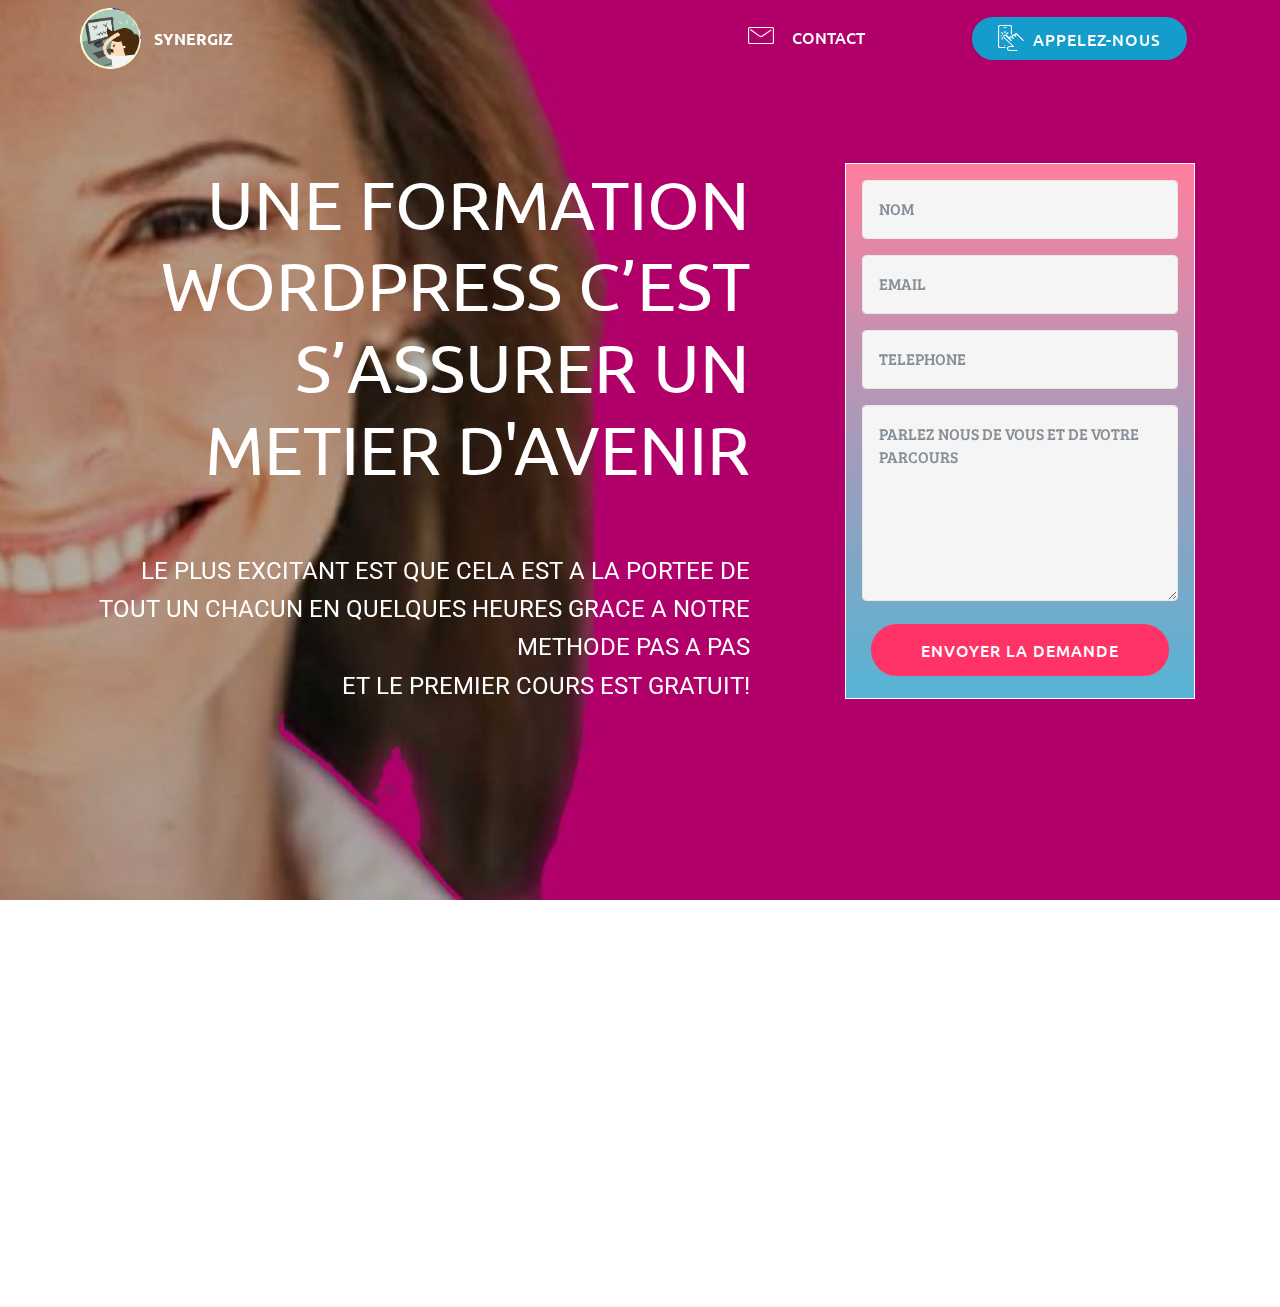
==== page1.html @ e0c0266b "create github pages" ====
<!DOCTYPE html>
<html>
<head>
  <!-- Site made with Mobirise Website Builder v4.3.5, https://mobirise.com -->
  <meta charset="UTF-8">
  <meta http-equiv="X-UA-Compatible" content="IE=edge">
  <meta name="generator" content="Mobirise v4.3.5, mobirise.com">
  <meta name="viewport" content="width=device-width, initial-scale=1">
  <link rel="shortcut icon" href="assets/images/logo-synergiz-350x350.png" type="image/x-icon">
  <meta name="description" content="ne soyez plus bloque.
vous voulez comprendre et utiliser au mieux
google whatsapp facebook instagram etc.? 
cours particulier ou groupe de 5/6 
par niveau. de nul a passable en informatique ">
  <title>Page 1</title>
  <link rel="stylesheet" href="assets/web/assets/mobirise-icons/mobirise-icons.css">
  <link rel="stylesheet" href="assets/tether/tether.min.css">
  <link rel="stylesheet" href="assets/bootstrap/css/bootstrap.min.css">
  <link rel="stylesheet" href="assets/bootstrap/css/bootstrap-grid.min.css">
  <link rel="stylesheet" href="assets/bootstrap/css/bootstrap-reboot.min.css">
  <link rel="stylesheet" href="assets/socicon/css/styles.css">
  <link rel="stylesheet" href="assets/dropdown/css/style.css">
  <link rel="stylesheet" href="assets/theme/css/style.css">
  <link rel="stylesheet" href="assets/mobirise/css/mbr-additional.css" type="text/css">
  
  
  
</head>
<body>
<section class="menu cid-qzO5OX7JoN" once="menu" id="menu1-9" data-rv-view="64">

    

    <nav class="navbar navbar-expand beta-menu navbar-dropdown align-items-center navbar-fixed-top navbar-toggleable-sm bg-color transparent">
        <button class="navbar-toggler navbar-toggler-right" type="button" data-toggle="collapse" data-target="#navbarSupportedContent" aria-controls="navbarSupportedContent" aria-expanded="false" aria-label="Toggle navigation">
            <div class="hamburger">
                <span></span>
                <span></span>
                <span></span>
                <span></span>
            </div>
        </button>
        <div class="menu-logo">
            <div class="navbar-brand">
                <span class="navbar-logo">
                    <a href="http://synergie.esy.es">
                         <img src="assets/images/logo-synergiz-350x350.png" alt="SYNERGIE" title="SYNERGIE" media-simple="true" style="height: 3.8rem;">
                    </a>
                </span>
                <span class="navbar-caption-wrap"><a class="navbar-caption text-white display-4" href="http://synergie.esy.es" target="_blank">SYNERGIZ</a></span>
            </div>
        </div>
        <div class="collapse navbar-collapse" id="navbarSupportedContent">
            <ul class="navbar-nav nav-dropdown" data-app-modern-menu="true"><li class="nav-item">
                    <a class="nav-link link text-white display-4" href="index.html#footer1-4" target="_blank"><span class="mbri-letter mbr-iconfont mbr-iconfont-btn"></span>&nbsp; CONTACT &nbsp; &nbsp; &nbsp; &nbsp; &nbsp; &nbsp; &nbsp; &nbsp; &nbsp; &nbsp;&nbsp;</a>
                </li></ul>
            <div class="navbar-buttons mbr-section-btn"><a class="btn btn-sm btn-primary display-4" href="tel:+33177473650"><span class="mbri-touch mbr-iconfont mbr-iconfont-btn"></span>APPELEZ-NOUS</a></div>
        </div>
    </nav>
</section>

<section class="engine"><a href="https://mobirise.co/m">bootstrap table</a></section><section class="cid-qzO5R9YHpo mbr-fullscreen mbr-parallax-background" id="header15-a" data-rv-view="66">

    

    <div class="mbr-overlay" style="opacity: 0.3; background-color: rgb(0, 0, 0);"></div>

    <div class="container align-right">
<div class="row">
    <div class="mbr-white col-lg-8 col-md-7 content-container">
        <h1 class="mbr-section-title mbr-bold pb-3 mbr-fonts-style display-1"><span style="font-weight: normal;">UNE FORMATION WORDPRESS C’EST S’ASSURER UN METIER D'AVENIR</span><br></h1>
        <p class="mbr-text pb-3 mbr-fonts-style display-5"><br>LE PLUS EXCITANT EST QUE CELA EST A LA PORTEE DE TOUT UN CHACUN EN QUELQUES HEURES GRACE A NOTRE METHODE PAS A PAS<br>ET LE PREMIER COURS EST GRATUIT!</p>
    </div>
    <div class="col-lg-4 col-md-5">
    <div class="form-container">
        <div class="media-container-column" data-form-type="formoid">
            <div data-form-alert="" hidden="" class="align-center">MERCI ET A BIENTOT ET REMPLISSEZ CE FORMULAIRE A NOUVEAU SI BESOIN POUR UNE CONNAISSANCE</div>
            <form class="mbr-form" action="https://mobirise.com/" method="post" data-form-title="Mobirise Form"><input type="hidden" data-form-email="true" value="ylV8qNxswEWo2vfbqRkFes9nmJ77/uJ+vr4a9lKBl2ToD3q6zFpM5joGrPOGAPH/pZxuKMTD00nSnxecI+leKlTcatU88sdvLytFyYJc9OniA1bjg/1QKRspBs2B7oHf">
                <div data-for="name">
                    <div class="form-group">
                        <input type="text" class="form-control px-3" name="name" data-form-field="Name" placeholder="NOM" required="" id="name-header15-a">
                    </div>
                </div>
                <div data-for="email">
                    <div class="form-group">
                        <input type="email" class="form-control px-3" name="email" data-form-field="Email" placeholder="EMAIL" required="" id="email-header15-a">
                    </div>
                </div>
                <div data-for="phone">
                    <div class="form-group">
                        <input type="tel" class="form-control px-3" name="phone" data-form-field="Phone" placeholder="TELEPHONE" id="phone-header15-a">
                    </div>
                </div>
                <div class="form-group" data-for="message">
                    <textarea type="text" class="form-control px-3" name="message" rows="7" placeholder="PARLEZ NOUS DE VOUS ET DE VOTRE PARCOURS" data-form-field="Message" id="message-header15-a"></textarea>
                </div>
                <span class="input-group-btn"><button href="" type="submit" class="btn btn-secondary btn-form display-4">ENVOYER LA DEMANDE</button></span>
            </form>
        </div>
    </div>
    </div>
</div>
    </div>
    
</section>

<section class="cid-qzTiPJWmVI mbr-reveal" id="footer1-b" data-rv-view="69">

    

    

    <div class="container">
        <div class="media-container-row content text-white">
            <div class="col-12 col-md-3">
                <div class="media-wrap">
                    <a href="http://lahaie.esy.es">
                        <img src="assets/images/logo-synergiz-350x350.png" alt="Mobirise" title="" media-simple="true">
                    </a>
                </div>
            </div>
            <div class="col-12 col-md-3 mbr-fonts-style display-4">
                <h5 class="pb-3">SynergiZ&nbsp;<br>
                <div>BP 59<br>75019 PARIS CEDEX19<br><br></div><div>inscriptions&nbsp;<br><a href="tel:+33177473650">0177473650</a></div><div><br><br><br></div></h5>
                <p class="mbr-text"></p>
            </div>
            <div class="col-12 col-md-3 mbr-fonts-style display-7">
                <h5 class="pb-3">
                    Contact Us</h5>
                <p class="mbr-text">
                    Email: <a href="index.html#header15-1">support@LAHAIE.esy.es</a><br>Phone: <a href="tel:+33177473650">+33177473650</a><br>Partagez <a href="http://facebook.com" target="_blank">sur facebook</a><br><br></p>
            </div>
            <div class="col-12 col-md-3 mbr-fonts-style display-7">
                <h5 class="pb-3">Groupe Zébulon Communication<br><br>Retrouvez nos autres formations sur <a href="http://www.lahaie.esy.es" target="_blank">www.lahaie.esy.es</a></h5>
                <p class="mbr-text">&nbsp;</p>
            </div>
        </div>
        <div class="footer-lower">
            <div class="media-container-row">
                <div class="col-sm-12">
                    <hr>
                </div>
            </div>
            <div class="media-container-row mbr-white">
                <div class="col-sm-6 copyright">
                    <p class="mbr-text mbr-fonts-style display-7">
                        © Copyright 2017 synergiz - design by <a href="http://madebygideon.tk" target="_blank">MadeByGideon</a></p>
                </div>
                <div class="col-md-6">
                    
                </div>
            </div>
        </div>
    </div>
</section>


  <script src="assets/web/assets/jquery/jquery.min.js"></script>
  <script src="assets/popper/popper.min.js"></script>
  <script src="assets/tether/tether.min.js"></script>
  <script src="assets/bootstrap/js/bootstrap.min.js"></script>
  <script src="assets/smooth-scroll/smooth-scroll.js"></script>
  <script src="assets/touch-swipe/jquery.touch-swipe.min.js"></script>
  <script src="assets/jarallax/jarallax.min.js"></script>
  <script src="assets/dropdown/js/script.min.js"></script>
  <script src="assets/theme/js/script.js"></script>
  <script src="assets/formoid/formoid.min.js"></script>
  
  
</body>
</html>
---- assets/web/assets/mobirise-icons/mobirise-icons.css ----
@font-face {
  font-family: 'MobiriseIcons';
  src:  url('mobirise-icons.eot?spat4u');
  src:  url('mobirise-icons.eot?spat4u#iefix') format('embedded-opentype'),
    url('mobirise-icons.ttf?spat4u') format('truetype'),
    url('mobirise-icons.woff?spat4u') format('woff'),
    url('mobirise-icons.svg?spat4u#MobiriseIcons') format('svg');
  font-weight: normal;
  font-style: normal;
}

[class^="mbri-"], [class*=" mbri-"] {
  /* use !important to prevent issues with browser extensions that change fonts */
  font-family: MobiriseIcons !important;
  speak: none;
  font-style: normal;
  font-weight: normal;
  font-variant: normal;
  text-transform: none;
  line-height: 1;

  /* Better Font Rendering =========== */
  -webkit-font-smoothing: antialiased;
  -moz-osx-font-smoothing: grayscale;
}

.mbri-add-submenu:before {
  content: "\e900";
}
.mbri-alert:before {
  content: "\e901";
}
.mbri-align-center:before {
  content: "\e902";
}
.mbri-align-justify:before {
  content: "\e903";
}
.mbri-align-left:before {
  content: "\e904";
}
.mbri-align-right:before {
  content: "\e905";
}
.mbri-android:before {
  content: "\e906";
}
.mbri-apple:before {
  content: "\e907";
}
.mbri-arrow-down:before {
  content: "\e908";
}
.mbri-arrow-next:before {
  content: "\e909";
}
.mbri-arrow-prev:before {
  content: "\e90a";
}
.mbri-arrow-up:before {
  content: "\e90b";
}
.mbri-bold:before {
  content: "\e90c";
}
.mbri-bookmark:before {
  content: "\e90d";
}
.mbri-bootstrap:before {
  content: "\e90e";
}
.mbri-briefcase:before {
  content: "\e90f";
}
.mbri-browse:before {
  content: "\e910";
}
.mbri-bulleted-list:before {
  content: "\e911";
}
.mbri-calendar:before {
  content: "\e912";
}
.mbri-camera:before {
  content: "\e913";
}
.mbri-cart-add:before {
  content: "\e914";
}
.mbri-cart-full:before {
  content: "\e915";
}
.mbri-cash:before {
  content: "\e916";
}
.mbri-change-style:before {
  content: "\e917";
}
.mbri-chat:before {
  content: "\e918";
}
.mbri-clock:before {
  content: "\e919";
}
.mbri-close:before {
  content: "\e91a";
}
.mbri-cloud:before {
  content: "\e91b";
}
.mbri-code:before {
  content: "\e91c";
}
.mbri-contact-form:before {
  content: "\e91d";
}
.mbri-credit-card:before {
  content: "\e91e";
}
.mbri-cursor-click:before {
  content: "\e91f";
}
.mbri-cust-feedback:before {
  content: "\e920";
}
.mbri-database:before {
  content: "\e921";
}
.mbri-delivery:before {
  content: "\e922";
}
.mbri-desktop:before {
  content: "\e923";
}
.mbri-devices:before {
  content: "\e924";
}
.mbri-down:before {
  content: "\e925";
}
.mbri-download:before {
  content: "\e989";
}
.mbri-drag-n-drop:before {
  content: "\e927";
}
.mbri-drag-n-drop2:before {
  content: "\e928";
}
.mbri-edit:before {
  content: "\e929";
}
.mbri-edit2:before {
  content: "\e92a";
}
.mbri-error:before {
  content: "\e92b";
}
.mbri-extension:before {
  content: "\e92c";
}
.mbri-features:before {
  content: "\e92d";
}
.mbri-file:before {
  content: "\e92e";
}
.mbri-flag:before {
  content: "\e92f";
}
.mbri-folder:before {
  content: "\e930";
}
.mbri-gift:before {
  content: "\e931";
}
.mbri-github:before {
  content: "\e932";
}
.mbri-globe:before {
  content: "\e933";
}
.mbri-globe-2:before {
  content: "\e934";
}
.mbri-growing-chart:before {
  content: "\e935";
}
.mbri-hearth:before {
  content: "\e936";
}
.mbri-help:before {
  content: "\e937";
}
.mbri-home:before {
  content: "\e938";
}
.mbri-hot-cup:before {
  content: "\e939";
}
.mbri-idea:before {
  content: "\e93a";
}
.mbri-image-gallery:before {
  content: "\e93b";
}
.mbri-image-slider:before {
  content: "\e93c";
}
.mbri-info:before {
  content: "\e93d";
}
.mbri-italic:before {
  content: "\e93e";
}
.mbri-key:before {
  content: "\e93f";
}
.mbri-laptop:before {
  content: "\e940";
}
.mbri-layers:before {
  content: "\e941";
}
.mbri-left-right:before {
  content: "\e942";
}
.mbri-left:before {
  content: "\e943";
}
.mbri-letter:before {
  content: "\e944";
}
.mbri-like:before {
  content: "\e945";
}
.mbri-link:before {
  content: "\e946";
}
.mbri-lock:before {
  content: "\e947";
}
.mbri-login:before {
  content: "\e948";
}
.mbri-logout:before {
  content: "\e949";
}
.mbri-magic-stick:before {
  content: "\e94a";
}
.mbri-map-pin:before {
  content: "\e94b";
}
.mbri-menu:before {
  content: "\e94c";
}
.mbri-mobile:before {
  content: "\e94d";
}
.mbri-mobile2:before {
  content: "\e94e";
}
.mbri-mobirise:before {
  content: "\e94f";
}
.mbri-more-horizontal:before {
  content: "\e950";
}
.mbri-more-vertical:before {
  content: "\e951";
}
.mbri-music:before {
  content: "\e952";
}
.mbri-new-file:before {
  content: "\e953";
}
.mbri-numbered-list:before {
  content: "\e954";
}
.mbri-opened-folder:before {
  content: "\e955";
}
.mbri-pages:before {
  content: "\e956";
}
.mbri-paper-plane:before {
  content: "\e957";
}
.mbri-paperclip:before {
  content: "\e958";
}
.mbri-photo:before {
  content: "\e959";
}
.mbri-photos:before {
  content: "\e95a";
}
.mbri-pin:before {
  content: "\e95b";
}
.mbri-play:before {
  content: "\e95c";
}
.mbri-plus:before {
  content: "\e95d";
}
.mbri-preview:before {
  content: "\e95e";
}
.mbri-print:before {
  content: "\e95f";
}
.mbri-protect:before {
  content: "\e960";
}
.mbri-question:before {
  content: "\e961";
}
.mbri-quote-left:before {
  content: "\e962";
}
.mbri-quote-right:before {
  content: "\e963";
}
.mbri-refresh:before {
  content: "\e964";
}
.mbri-responsive:before {
  content: "\e965";
}
.mbri-right:before {
  content: "\e966";
}
.mbri-rocket:before {
  content: "\e967";
}
.mbri-sad-face:before {
  content: "\e968";
}
.mbri-sale:before {
  content: "\e969";
}
.mbri-save:before {
  content: "\e96a";
}
.mbri-search:before {
  content: "\e96b";
}
.mbri-setting:before {
  content: "\e96c";
}
.mbri-setting2:before {
  content: "\e96d";
}
.mbri-setting3:before {
  content: "\e96e";
}
.mbri-share:before {
  content: "\e96f";
}
.mbri-shopping-bag:before {
  content: "\e970";
}
.mbri-shopping-basket:before {
  content: "\e971";
}
.mbri-shopping-cart:before {
  content: "\e972";
}
.mbri-sites:before {
  content: "\e973";
}
.mbri-smile-face:before {
  content: "\e974";
}
.mbri-speed:before {
  content: "\e975";
}
.mbri-star:before {
  content: "\e976";
}
.mbri-success:before {
  content: "\e977";
}
.mbri-sun:before {
  content: "\e978";
}
.mbri-sun2:before {
  content: "\e979";
}
.mbri-tablet:before {
  content: "\e97a";
}
.mbri-tablet-vertical:before {
  content: "\e97b";
}
.mbri-target:before {
  content: "\e97c";
}
.mbri-timer:before {
  content: "\e97d";
}
.mbri-to-ftp:before {
  content: "\e97e";
}
.mbri-to-local-drive:before {
  content: "\e97f";
}
.mbri-touch-swipe:before {
  content: "\e980";
}
.mbri-touch:before {
  content: "\e981";
}
.mbri-trash:before {
  content: "\e982";
}
.mbri-underline:before {
  content: "\e983";
}
.mbri-unlink:before {
  content: "\e984";
}
.mbri-unlock:before {
  content: "\e985";
}
.mbri-up-down:before {
  content: "\e986";
}
.mbri-up:before {
  content: "\e987";
}
.mbri-update:before {
  content: "\e988";
}
.mbri-upload:before {
 content: "\e926"; 
}
.mbri-user:before {
  content: "\e98a";
}
.mbri-user2:before {
  content: "\e98b";
}
.mbri-users:before {
  content: "\e98c";
}
.mbri-video:before {
  content: "\e98d";
}
.mbri-video-play:before {
  content: "\e98e";
}
.mbri-watch:before {
  content: "\e98f";
}
.mbri-website-theme:before {
  content: "\e990";
}
.mbri-wifi:before {
  content: "\e991";
}
.mbri-windows:before {
  content: "\e992";
}
.mbri-zoom-out:before {
  content: "\e993";
}
.mbri-redo:before {
  content: "\e994";
}
.mbri-undo:before {
  content: "\e995";
}
---- assets/socicon/css/styles.css ----
@charset "UTF-8";

@font-face {
  font-family: "socicon";
  src:url("../fonts/socicon.eot");
  src:url("../fonts/socicon.eot?#iefix") format("embedded-opentype"),
    url("../fonts/socicon.woff") format("woff"),
    url("../fonts/socicon.ttf") format("truetype"),
    url("../fonts/socicon.svg#socicon") format("svg");
  font-weight: normal;
  font-style: normal;

}

[data-icon]:before {
  font-family: "socicon" !important;
  content: attr(data-icon);
  font-style: normal !important;
  font-weight: normal !important;
  font-variant: normal !important;
  text-transform: none !important;
  speak: none;
  line-height: 1;
  -webkit-font-smoothing: antialiased;
  -moz-osx-font-smoothing: grayscale;
}

[class^="socicon-"]:before,
[class*=" socicon-"]:before {
  font-family: "socicon" !important;
  font-style: normal !important;
  font-weight: normal !important;
  font-variant: normal !important;
  text-transform: none !important;
  speak: none;
  line-height: 1;
  -webkit-font-smoothing: antialiased;
  -moz-osx-font-smoothing: grayscale;
}

.socicon-modelmayhem:before {
  content: "\e000";
}
.socicon-mixcloud:before {
  content: "\e001";
}
.socicon-drupal:before {
  content: "\e002";
}
.socicon-swarm:before {
  content: "\e003";
}
.socicon-istock:before {
  content: "\e004";
}
.socicon-yammer:before {
  content: "\e005";
}
.socicon-ello:before {
  content: "\e006";
}
.socicon-stackoverflow:before {
  content: "\e007";
}
.socicon-persona:before {
  content: "\e008";
}
.socicon-triplej:before {
  content: "\e009";
}
.socicon-houzz:before {
  content: "\e00a";
}
.socicon-rss:before {
  content: "\e00b";
}
.socicon-paypal:before {
  content: "\e00c";
}
.socicon-odnoklassniki:before {
  content: "\e00d";
}
.socicon-airbnb:before {
  content: "\e00e";
}
.socicon-periscope:before {
  content: "\e00f";
}
.socicon-outlook:before {
  content: "\e010";
}
.socicon-coderwall:before {
  content: "\e011";
}
.socicon-tripadvisor:before {
  content: "\e012";
}
.socicon-appnet:before {
  content: "\e013";
}
.socicon-goodreads:before {
  content: "\e014";
}
.socicon-tripit:before {
  content: "\e015";
}
.socicon-lanyrd:before {
  content: "\e016";
}
.socicon-slideshare:before {
  content: "\e017";
}
.socicon-buffer:before {
  content: "\e018";
}
.socicon-disqus:before {
  content: "\e019";
}
.socicon-vkontakte:before {
  content: "\e01a";
}
.socicon-whatsapp:before {
  content: "\e01b";
}
.socicon-patreon:before {
  content: "\e01c";
}
.socicon-storehouse:before {
  content: "\e01d";
}
.socicon-pocket:before {
  content: "\e01e";
}
.socicon-mail:before {
  content: "\e01f";
}
.socicon-blogger:before {
  content: "\e020";
}
.socicon-technorati:before {
  content: "\e021";
}
.socicon-reddit:before {
  content: "\e022";
}
.socicon-dribbble:before {
  content: "\e023";
}
.socicon-stumbleupon:before {
  content: "\e024";
}
.socicon-digg:before {
  content: "\e025";
}
.socicon-envato:before {
  content: "\e026";
}
.socicon-behance:before {
  content: "\e027";
}
.socicon-delicious:before {
  content: "\e028";
}
.socicon-deviantart:before {
  content: "\e029";
}
.socicon-forrst:before {
  content: "\e02a";
}
.socicon-play:before {
  content: "\e02b";
}
.socicon-zerply:before {
  content: "\e02c";
}
.socicon-wikipedia:before {
  content: "\e02d";
}
.socicon-apple:before {
  content: "\e02e";
}
.socicon-flattr:before {
  content: "\e02f";
}
.socicon-github:before {
  content: "\e030";
}
.socicon-renren:before {
  content: "\e031";
}
.socicon-friendfeed:before {
  content: "\e032";
}
.socicon-newsvine:before {
  content: "\e033";
}
.socicon-identica:before {
  content: "\e034";
}
.socicon-bebo:before {
  content: "\e035";
}
.socicon-zynga:before {
  content: "\e036";
}
.socicon-steam:before {
  content: "\e037";
}
.socicon-xbox:before {
  content: "\e038";
}
.socicon-windows:before {
  content: "\e039";
}
.socicon-qq:before {
  content: "\e03a";
}
.socicon-douban:before {
  content: "\e03b";
}
.socicon-meetup:before {
  content: "\e03c";
}
.socicon-playstation:before {
  content: "\e03d";
}
.socicon-android:before {
  content: "\e03e";
}
.socicon-snapchat:before {
  content: "\e03f";
}
.socicon-twitter:before {
  content: "\e040";
}
.socicon-facebook:before {
  content: "\e041";
}
.socicon-googleplus:before {
  content: "\e042";
}
.socicon-pinterest:before {
  content: "\e043";
}
.socicon-foursquare:before {
  content: "\e044";
}
.socicon-yahoo:before {
  content: "\e045";
}
.socicon-skype:before {
  content: "\e046";
}
.socicon-yelp:before {
  content: "\e047";
}
.socicon-feedburner:before {
  content: "\e048";
}
.socicon-linkedin:before {
  content: "\e049";
}
.socicon-viadeo:before {
  content: "\e04a";
}
.socicon-xing:before {
  content: "\e04b";
}
.socicon-myspace:before {
  content: "\e04c";
}
.socicon-soundcloud:before {
  content: "\e04d";
}
.socicon-spotify:before {
  content: "\e04e";
}
.socicon-grooveshark:before {
  content: "\e04f";
}
.socicon-lastfm:before {
  content: "\e050";
}
.socicon-youtube:before {
  content: "\e051";
}
.socicon-vimeo:before {
  content: "\e052";
}
.socicon-dailymotion:before {
  content: "\e053";
}
.socicon-vine:before {
  content: "\e054";
}
.socicon-flickr:before {
  content: "\e055";
}
.socicon-500px:before {
  content: "\e056";
}
.socicon-wordpress:before {
  content: "\e058";
}
.socicon-tumblr:before {
  content: "\e059";
}
.socicon-twitch:before {
  content: "\e05a";
}
.socicon-8tracks:before {
  content: "\e05b";
}
.socicon-amazon:before {
  content: "\e05c";
}
.socicon-icq:before {
  content: "\e05d";
}
.socicon-smugmug:before {
  content: "\e05e";
}
.socicon-ravelry:before {
  content: "\e05f";
}
.socicon-weibo:before {
  content: "\e060";
}
.socicon-baidu:before {
  content: "\e061";
}
.socicon-angellist:before {
  content: "\e062";
}
.socicon-ebay:before {
  content: "\e063";
}
.socicon-imdb:before {
  content: "\e064";
}
.socicon-stayfriends:before {
  content: "\e065";
}
.socicon-residentadvisor:before {
  content: "\e066";
}
.socicon-google:before {
  content: "\e067";
}
.socicon-yandex:before {
  content: "\e068";
}
.socicon-sharethis:before {
  content: "\e069";
}
.socicon-bandcamp:before {
  content: "\e06a";
}
.socicon-itunes:before {
  content: "\e06b";
}
.socicon-deezer:before {
  content: "\e06c";
}
.socicon-telegram:before {
  content: "\e06e";
}
.socicon-openid:before {
  content: "\e06f";
}
.socicon-amplement:before {
  content: "\e070";
}
.socicon-viber:before {
  content: "\e071";
}
.socicon-zomato:before {
  content: "\e072";
}
.socicon-draugiem:before {
  content: "\e074";
}
.socicon-endomodo:before {
  content: "\e075";
}
.socicon-filmweb:before {
  content: "\e076";
}
.socicon-stackexchange:before {
  content: "\e077";
}
.socicon-wykop:before {
  content: "\e078";
}
.socicon-teamspeak:before {
  content: "\e079";
}
.socicon-teamviewer:before {
  content: "\e07a";
}
.socicon-ventrilo:before {
  content: "\e07b";
}
.socicon-younow:before {
  content: "\e07c";
}
.socicon-raidcall:before {
  content: "\e07d";
}
.socicon-mumble:before {
  content: "\e07e";
}
.socicon-medium:before {
  content: "\e06d";
}
.socicon-bebee:before {
  content: "\e07f";
}
.socicon-hitbox:before {
  content: "\e080";
}
.socicon-reverbnation:before {
  content: "\e081";
}
.socicon-formulr:before {
  content: "\e082";
}
.socicon-instagram:before {
  content: "\e057";
}
.socicon-battlenet:before {
  content: "\e083";
}
.socicon-chrome:before {
  content: "\e084";
}
.socicon-discord:before {
  content: "\e086";
}
.socicon-issuu:before {
  content: "\e087";
}
.socicon-macos:before {
  content: "\e088";
}
.socicon-firefox:before {
  content: "\e089";
}
.socicon-opera:before {
  content: "\e08d";
}
.socicon-keybase:before {
  content: "\e090";
}
.socicon-alliance:before {
  content: "\e091";
}
.socicon-livejournal:before {
  content: "\e092";
}
.socicon-googlephotos:before {
  content: "\e093";
}
.socicon-horde:before {
  content: "\e094";
}
.socicon-etsy:before {
  content: "\e095";
}
.socicon-zapier:before {
  content: "\e096";
}
.socicon-google-scholar:before {
  content: "\e097";
}
.socicon-researchgate:before {
  content: "\e098";
}
.socicon-wechat:before {
  content: "\e099";
}
.socicon-strava:before {
  content: "\e09a";
}
.socicon-line:before {
  content: "\e09b";
}
.socicon-lyft:before {
  content: "\e09c";
}
.socicon-uber:before {
  content: "\e09d";
}
.socicon-songkick:before {
  content: "\e09e";
}
.socicon-viewbug:before {
  content: "\e09f";
}
.socicon-googlegroups:before {
  content: "\e0a0";
}
.socicon-quora:before {
  content: "\e073";
}
.socicon-diablo:before {
  content: "\e085";
}
.socicon-blizzard:before {
  content: "\e0a1";
}
.socicon-hearthstone:before {
  content: "\e08b";
}
.socicon-heroes:before {
  content: "\e08a";
}
.socicon-overwatch:before {
  content: "\e08c";
}
.socicon-warcraft:before {
  content: "\e08e";
}
.socicon-starcraft:before {
  content: "\e08f";
}
.socicon-beam:before {
  content: "\e0a2";
}
.socicon-curse:before {
  content: "\e0a3";
}
.socicon-player:before {
  content: "\e0a4";
}
.socicon-streamjar:before {
  content: "\e0a5";
}
.socicon-nintendo:before {
  content: "\e0a6";
}
.socicon-hellocoton:before {
  content: "\e0a7";
}
---- assets/dropdown/css/style.css ----
.navbar-dropdown {
  left: 0;
  padding: 0;
  position: absolute;
  right: 0;
  top: 0;
  transition: all 0.45s ease;
  z-index: 1030;
  background: #282828; }
  .navbar-dropdown .navbar-logo {
    margin-right: 0.8rem;
    transition: margin 0.3s ease-in-out;
    vertical-align: middle; }
    .navbar-dropdown .navbar-logo img {
      height: 3.125rem;
      transition: all 0.3s ease-in-out; }
    .navbar-dropdown .navbar-logo.mbr-iconfont {
      font-size: 3.125rem;
      line-height: 3.125rem; }
  .navbar-dropdown .navbar-caption {
    font-weight: 700;
    white-space: normal;
    vertical-align: -4px;
    line-height: 3.125rem !important; }
    .navbar-dropdown .navbar-caption, .navbar-dropdown .navbar-caption:hover {
      color: inherit;
      text-decoration: none; }
  .navbar-dropdown .mbr-iconfont + .navbar-caption {
    vertical-align: -1px; }
  .navbar-dropdown.navbar-fixed-top {
    position: fixed; }
  .navbar-dropdown .navbar-brand span {
    vertical-align: -4px; }
  .navbar-dropdown.bg-color.transparent {
    background: none; }
  .navbar-dropdown.navbar-short .navbar-brand {
    padding: 0.625rem 0; }
    .navbar-dropdown.navbar-short .navbar-brand span {
      vertical-align: -1px; }
  .navbar-dropdown.navbar-short .navbar-caption {
    line-height: 2.375rem !important;
    vertical-align: -2px; }
  .navbar-dropdown.navbar-short .navbar-logo {
    margin-right: 0.5rem; }
    .navbar-dropdown.navbar-short .navbar-logo img {
      height: 2.375rem; }
    .navbar-dropdown.navbar-short .navbar-logo.mbr-iconfont {
      font-size: 2.375rem;
      line-height: 2.375rem; }
  .navbar-dropdown.navbar-short .mbr-table-cell {
    height: 3.625rem; }
  .navbar-dropdown .navbar-close {
    left: 0.6875rem;
    position: fixed;
    top: 0.75rem;
    z-index: 1000; }
  .navbar-dropdown .hamburger-icon {
    content: "";
    display: inline-block;
    vertical-align: middle;
    width: 16px;
    -webkit-box-shadow: 0 -6px 0 1px #282828,0 0 0 1px #282828,0 6px 0 1px #282828;
    -moz-box-shadow: 0 -6px 0 1px #282828,0 0 0 1px #282828,0 6px 0 1px #282828;
    box-shadow: 0 -6px 0 1px #282828,0 0 0 1px #282828,0 6px 0 1px #282828; }

.dropdown-menu .dropdown-toggle[data-toggle="dropdown-submenu"]::after {
  border-bottom: 0.35em solid transparent;
  border-left: 0.35em solid;
  border-right: 0;
  border-top: 0.35em solid transparent;
  margin-left: 0.3rem; }

.dropdown-menu .dropdown-item:focus {
  outline: 0; }

.nav-dropdown {
  font-size: 0.75rem;
  font-weight: 500;
  height: auto !important; }
  .nav-dropdown .nav-btn {
    padding-left: 1rem; }
  .nav-dropdown .link {
    margin: .667em 1.667em;
    font-weight: 500;
    padding: 0;
    transition: color .2s ease-in-out; }
    .nav-dropdown .link.dropdown-toggle {
      margin-right: 2.583em; }
      .nav-dropdown .link.dropdown-toggle::after {
        margin-left: .25rem;
        border-top: 0.35em solid;
        border-right: 0.35em solid transparent;
        border-left: 0.35em solid transparent;
        border-bottom: 0; }
      .nav-dropdown .link.dropdown-toggle[aria-expanded="true"] {
        margin: 0;
        padding: 0.667em 3.263em  0.667em 1.667em; }
  .nav-dropdown .link::after,
  .nav-dropdown .dropdown-item::after {
    color: inherit; }
  .nav-dropdown .btn {
    font-size: 0.75rem;
    font-weight: 700;
    letter-spacing: 0;
    margin-bottom: 0;
    padding-left: 1.25rem;
    padding-right: 1.25rem; }
  .nav-dropdown .dropdown-menu {
    border-radius: 0;
    border: 0;
    left: 0;
    margin: 0;
    padding-bottom: 1.25rem;
    padding-top: 1.25rem;
    position: relative; }
  .nav-dropdown .dropdown-submenu {
    margin-left: 0.125rem;
    top: 0; }
  .nav-dropdown .dropdown-item {
    font-weight: 500;
    line-height: 2;
    padding: 0.3846em 4.615em 0.3846em 1.5385em;
    position: relative;
    transition: color .2s ease-in-out, background-color .2s ease-in-out; }
    .nav-dropdown .dropdown-item::after {
      margin-top: -0.3077em;
      position: absolute;
      right: 1.1538em;
      top: 50%; }
    .nav-dropdown .dropdown-item:focus, .nav-dropdown .dropdown-item:hover {
      background: none; }

@media (max-width: 767px) {
  .nav-dropdown.navbar-toggleable-sm {
    bottom: 0;
    display: none;
    left: 0;
    overflow-x: hidden;
    position: fixed;
    top: 0;
    transform: translateX(-100%);
    -ms-transform: translateX(-100%);
    -webkit-transform: translateX(-100%);
    width: 18.75rem;
    z-index: 999; } }
.nav-dropdown.navbar-toggleable-xl {
  bottom: 0;
  display: none;
  left: 0;
  overflow-x: hidden;
  position: fixed;
  top: 0;
  transform: translateX(-100%);
  -ms-transform: translateX(-100%);
  -webkit-transform: translateX(-100%);
  width: 18.75rem;
  z-index: 999; }

.nav-dropdown-sm {
  display: block !important;
  overflow-x: hidden;
  overflow: auto;
  padding-top: 3.875rem; }
  .nav-dropdown-sm::after {
    content: "";
    display: block;
    height: 3rem;
    width: 100%; }
  .nav-dropdown-sm.collapse.in ~ .navbar-close {
    display: block !important; }
  .nav-dropdown-sm.collapsing, .nav-dropdown-sm.collapse.in {
    transform: translateX(0);
    -ms-transform: translateX(0);
    -webkit-transform: translateX(0);
    transition: all 0.25s ease-out;
    -webkit-transition: all 0.25s ease-out;
    background: #282828; }
  .nav-dropdown-sm.collapsing[aria-expanded="false"] {
    transform: translateX(-100%);
    -ms-transform: translateX(-100%);
    -webkit-transform: translateX(-100%); }
  .nav-dropdown-sm .nav-item {
    display: block;
    margin-left: 0 !important;
    padding-left: 0; }
  .nav-dropdown-sm .link,
  .nav-dropdown-sm .dropdown-item {
    border-top: 1px dotted rgba(255, 255, 255, 0.1);
    font-size: 0.8125rem;
    line-height: 1.6;
    margin: 0 !important;
    padding: 0.875rem 2.4rem 0.875rem 1.5625rem !important;
    position: relative;
    white-space: normal; }
    .nav-dropdown-sm .link:focus, .nav-dropdown-sm .link:hover,
    .nav-dropdown-sm .dropdown-item:focus,
    .nav-dropdown-sm .dropdown-item:hover {
      background: rgba(0, 0, 0, 0.2) !important;
      color: #c0a375; }
  .nav-dropdown-sm .nav-btn {
    position: relative;
    padding: 1.5625rem 1.5625rem 0 1.5625rem; }
    .nav-dropdown-sm .nav-btn::before {
      border-top: 1px dotted rgba(255, 255, 255, 0.1);
      content: "";
      left: 0;
      position: absolute;
      top: 0;
      width: 100%; }
    .nav-dropdown-sm .nav-btn + .nav-btn {
      padding-top: 0.625rem; }
      .nav-dropdown-sm .nav-btn + .nav-btn::before {
        display: none; }
  .nav-dropdown-sm .btn {
    padding: 0.625rem 0; }
  .nav-dropdown-sm .dropdown-toggle[data-toggle="dropdown-submenu"]::after {
    margin-left: .25rem;
    border-top: 0.35em solid;
    border-right: 0.35em solid transparent;
    border-left: 0.35em solid transparent;
    border-bottom: 0; }
  .nav-dropdown-sm .dropdown-toggle[data-toggle="dropdown-submenu"][aria-expanded="true"]::after {
    border-top: 0;
    border-right: 0.35em solid transparent;
    border-left: 0.35em solid transparent;
    border-bottom: 0.35em solid; }
  .nav-dropdown-sm .dropdown-menu {
    margin: 0;
    padding: 0;
    position: relative;
    top: 0;
    left: 0;
    width: 100%;
    border: 0;
    float: none;
    border-radius: 0;
    background: none; }
  .nav-dropdown-sm .dropdown-submenu {
    left: 100%;
    margin-left: 0.125rem;
    margin-top: -1.25rem;
    top: 0; }

.navbar-toggleable-sm .nav-dropdown .dropdown-menu {
  position: absolute; }

.navbar-toggleable-sm .nav-dropdown .dropdown-submenu {
  left: 100%;
  margin-left: 0.125rem;
  margin-top: -1.25rem;
  top: 0; }

.navbar-toggleable-sm.opened .nav-dropdown .dropdown-menu {
  position: relative; }

.navbar-toggleable-sm.opened .nav-dropdown .dropdown-submenu {
  left: 0;
  margin-left: 00rem;
  margin-top: 0rem;
  top: 0; }

.is-builder .nav-dropdown.collapsing {
  transition: none !important; }

/*# sourceMappingURL=style.css.map */
---- assets/theme/css/style.css ----
/*!
 * Mobirise v4 theme (https://mobirise.com/)
 * Copyright 2017 Mobirise
 */
section {
  background-color: #eeeeee; }

section,
.container,
.container-fluid {
  position: relative;
  word-wrap: break-word; }

a.mbr-iconfont:hover {
  text-decoration: none; }

.article .lead p, .article .lead ul, .article .lead ol, .article .lead pre, .article .lead blockquote {
  margin-bottom: 0; }

a {
  font-style: normal;
  font-weight: 400;
  cursor: pointer; }
  a, a:hover {
    text-decoration: none; }

figure {
  margin-bottom: 0; }

body {
  color: #232323; }

h1, h2, h3, h4, h5, h6,
.h1, .h2, .h3, .h4, .h5, .h6,
.display-1, .display-2, .display-3, .display-4 {
  line-height: 1;
  word-break: break-word;
  word-wrap: break-word; }

b, strong {
  font-weight: bold; }

blockquote {
  padding: 10px 0 10px 20px;
  position: relative;
  border-left: 2px solid;
  border-color: #ff3366; }

input:-webkit-autofill, input:-webkit-autofill:hover, input:-webkit-autofill:focus, input:-webkit-autofill:active {
  transition-delay: 9999s;
  transition-property: background-color, color; }

textarea[type="hidden"] {
  display: none; }

body {
  position: relative; }

section {
  background-position: 50% 50%;
  background-repeat: no-repeat;
  background-size: cover; }
  section .mbr-background-video,
  section .mbr-background-video-preview {
    position: absolute;
    bottom: 0;
    left: 0;
    right: 0;
    top: 0; }

.hidden {
  visibility: hidden; }

.mbr-z-index20 {
  z-index: 20; }

/*! Base colors */
.mbr-white {
  color: #ffffff; }

.mbr-black {
  color: #000000; }

.mbr-bg-white {
  background-color: #ffffff; }

.mbr-bg-black {
  background-color: #000000; }

/*! Text-aligns */
.align-left {
  text-align: left; }

.align-center {
  text-align: center; }

.align-right {
  text-align: right; }

@media (max-width: 767px) {
  .align-left, .align-center, .align-right, .mbr-section-btn, .mbr-section-title {
    text-align: center; } }
/*! Font-weight  */
.mbr-light {
  font-weight: 300; }

.mbr-regular {
  font-weight: 400; }

.mbr-semibold {
  font-weight: 500; }

.mbr-bold {
  font-weight: 700; }

/*! Media  */
.media-size-item {
  -webkit-flex: 1 1 auto;
  -moz-flex: 1 1 auto;
  -ms-flex: 1 1 auto;
  -o-flex: 1 1 auto;
  flex: 1 1 auto; }

.media-content {
  -webkit-flex-basis: 100%;
  flex-basis: 100%; }

.media-container-row {
  display: -ms-flexbox;
  display: -webkit-flex;
  display: flex;
  -webkit-flex-direction: row;
  -ms-flex-direction: row;
  flex-direction: row;
  -webkit-flex-wrap: wrap;
  -ms-flex-wrap: wrap;
  flex-wrap: wrap;
  -webkit-justify-content: center;
  -ms-flex-pack: center;
  justify-content: center;
  -webkit-align-content: center;
  -ms-flex-line-pack: center;
  align-content: center;
  -webkit-align-items: start;
  -ms-flex-align: start;
  align-items: start; }
  .media-container-row .media-size-item {
    width: 400px; }

.media-container-column {
  display: -ms-flexbox;
  display: -webkit-flex;
  display: flex;
  -webkit-flex-direction: column;
  -ms-flex-direction: column;
  flex-direction: column;
  -webkit-flex-wrap: wrap;
  -ms-flex-wrap: wrap;
  flex-wrap: wrap;
  -webkit-justify-content: center;
  -ms-flex-pack: center;
  justify-content: center;
  -webkit-align-content: center;
  -ms-flex-line-pack: center;
  align-content: center;
  -webkit-align-items: stretch;
  -ms-flex-align: stretch;
  align-items: stretch; }
  .media-container-column > * {
    width: 100%; }

@media (min-width: 992px) {
  .media-container-row {
    -webkit-flex-wrap: nowrap;
    -ms-flex-wrap: nowrap;
    flex-wrap: nowrap; } }
figure {
  overflow: hidden; }

figure[mbr-media-size] {
  transition: width 0.1s; }

.mbr-figure img, .mbr-figure iframe {
  display: block;
  width: 100%; }

.card {
  background-color: transparent;
  border: none; }

.card-img {
  text-align: center;
  flex-shrink: 0; }

.media {
  max-width: 100%;
  margin: 0 auto; }

.mbr-figure {
  -ms-flex-item-align: center;
  -ms-grid-row-align: center;
  -webkit-align-self: center;
  align-self: center; }

.media-container > div {
  max-width: 100%; }

.mbr-figure img, .card-img img {
  width: 100%; }

@media (max-width: 991px) {
  .media-size-item {
    width: auto !important; }

  .media {
    width: auto; }

  .mbr-figure {
    width: 100% !important; } }
/*! Buttons */
.mbr-section-btn {
  margin-left: -.25rem;
  margin-right: -.25rem;
  font-size: 0; }

nav .mbr-section-btn {
  margin-left: 0rem;
  margin-right: 0rem; }

/*! Btn icon margin */
.btn .mbr-iconfont, .btn.btn-sm .mbr-iconfont {
  cursor: pointer;
  margin-right: 0.5rem; }

.btn.btn-md .mbr-iconfont, .btn.btn-md .mbr-iconfont {
  margin-right: 0.8rem; }

.mbr-regular {
  font-weight: 400; }

.mbr-semibold {
  font-weight: 500; }

.mbr-bold {
  font-weight: 700; }

[type="submit"] {
  -webkit-appearance: none; }

/*! Full-screen */
.mbr-fullscreen .mbr-overlay {
  min-height: 100vh; }

.mbr-fullscreen {
  display: flex;
  display: -webkit-flex;
  display: -moz-flex;
  display: -ms-flex;
  display: -o-flex;
  align-items: center;
  -webkit-align-items: center;
  min-height: 100vh;
  padding-top: 3rem;
  padding-bottom: 3rem; }

/*! Map */
.map {
  height: 25rem;
  position: relative; }
  .map iframe {
    width: 100%;
    height: 100%; }

/* Form */
.form-asterisk {
  font-family: initial;
  position: absolute;
  top: -2px;
  font-weight: normal; }

/*! Scroll to top arrow */
.mbr-arrow-up {
  bottom: 25px;
  right: 90px;
  position: fixed;
  text-align: right;
  z-index: 5000;
  color: #ffffff;
  font-size: 32px;
  transform: rotate(180deg);
  -webkit-transform: rotate(180deg); }

.mbr-arrow-up a {
  background: rgba(0, 0, 0, 0.2);
  border-radius: 3px;
  color: #fff;
  display: inline-block;
  height: 60px;
  width: 60px;
  outline-style: none !important;
  position: relative;
  text-decoration: none;
  transition: all .3s ease-in-out;
  cursor: pointer;
  text-align: center; }
  .mbr-arrow-up a:hover {
    background-color: rgba(0, 0, 0, 0.4); }
  .mbr-arrow-up a i {
    line-height: 60px; }

.mbr-arrow-up-icon {
  display: block;
  color: #fff; }

.mbr-arrow-up-icon::before {
  content: "\203a";
  display: inline-block;
  font-family: serif;
  font-size: 32px;
  line-height: 1;
  font-style: normal;
  position: relative;
  top: 6px;
  left: -4px;
  -webkit-transform: rotate(-90deg);
  transform: rotate(-90deg); }

/*! Arrow Down */
.mbr-arrow {
  position: absolute;
  bottom: 45px;
  left: 50%;
  width: 60px;
  height: 60px;
  cursor: pointer;
  background-color: rgba(80, 80, 80, 0.5);
  border-radius: 50%;
  -webkit-transform: translateX(-50%);
  transform: translateX(-50%); }
  .mbr-arrow > a {
    display: inline-block;
    text-decoration: none;
    outline-style: none;
    -webkit-animation: arrowdown 1.7s ease-in-out infinite;
    animation: arrowdown 1.7s ease-in-out infinite; }
    .mbr-arrow > a > i {
      position: absolute;
      top: -2px;
      left: 15px;
      font-size: 2rem; }

@keyframes arrowdown {
  0% {
    transform: translateY(0px);
    -webkit-transform: translateY(0px); }
  50% {
    transform: translateY(-5px);
    -webkit-transform: translateY(-5px); }
  100% {
    transform: translateY(0px);
    -webkit-transform: translateY(0px); } }
@-webkit-keyframes arrowdown {
  0% {
    transform: translateY(0px);
    -webkit-transform: translateY(0px); }
  50% {
    transform: translateY(-5px);
    -webkit-transform: translateY(-5px); }
  100% {
    transform: translateY(0px);
    -webkit-transform: translateY(0px); } }
@media (max-width: 500px) {
  .mbr-arrow-up {
    left: 50%;
    right: auto;
    transform: translateX(-50%) rotate(180deg);
    -webkit-transform: translateX(-50%) rotate(180deg); } }
/*Gradients animation*/
@keyframes gradient-animation {
  from {
    background-position: 0% 100%;
    animation-timing-function: ease-in-out; }
  to {
    background-position: 100% 0%;
    animation-timing-function: ease-in-out; } }
@-webkit-keyframes gradient-animation {
  from {
    background-position: 0% 100%;
    animation-timing-function: ease-in-out; }
  to {
    background-position: 100% 0%;
    animation-timing-function: ease-in-out; } }
.bg-gradient {
  background-size: 200% 200%;
  animation: gradient-animation 5s infinite alternate;
  -webkit-animation: gradient-animation 5s infinite alternate; }

.menu .navbar-brand {
  display: -webkit-flex; }
  .menu .navbar-brand span {
    display: flex;
    display: -webkit-flex; }
  .menu .navbar-brand .navbar-caption-wrap {
    display: -webkit-flex; }
  .menu .navbar-brand .navbar-logo img {
    display: -webkit-flex; }
@media (min-width: 768px) and (max-width: 991px) {
  .menu .navbar-toggleable-sm .navbar-nav {
    display: -webkit-box;
    display: -webkit-flex;
    display: -ms-flexbox; } }
@media (min-width: 992px) {
  .menu .navbar-nav.nav-dropdown {
    display: -webkit-flex; }
  .menu .navbar-toggleable-sm .navbar-collapse {
    display: -webkit-flex !important; } }

/*# sourceMappingURL=style.css.map */
.engine {
	position: absolute;
	text-indent: -2400px;
	text-align: center;
	padding: 0;
	top: 0;
	left: -2400px;
}
---- assets/mobirise/css/mbr-additional.css ----
@import url(https://fonts.googleapis.com/css?family=Ubuntu:300,300i,400,400i,500,500i,700,700i);
@import url(https://fonts.googleapis.com/css?family=Montserrat:100,100i,200,200i,300,300i,400,400i,500,500i,600,600i,700,700i,800,800i,900,900i);
@import url(https://fonts.googleapis.com/css?family=Roboto:100,100i,300,300i,400,400i,500,500i,700,700i,900,900i);
@import url(https://fonts.googleapis.com/css?family=Bree+Serif:400);





body {
  font-style: normal;
  line-height: 1.5;
}
.mbr-section-title {
  font-style: normal;
  line-height: 1.2;
}
.mbr-section-subtitle {
  line-height: 1.3;
}
.mbr-text {
  font-style: normal;
  line-height: 1.6;
}
.display-1 {
  font-family: 'Ubuntu', sans-serif;
  font-size: 4.25rem;
}
.display-1 > .mbr-iconfont {
  font-size: 6.8rem;
}
.display-2 {
  font-family: 'Montserrat', sans-serif;
  font-size: 3rem;
}
.display-2 > .mbr-iconfont {
  font-size: 4.8rem;
}
.display-4 {
  font-family: 'Ubuntu', sans-serif;
  font-size: 1rem;
}
.display-4 > .mbr-iconfont {
  font-size: 1.6rem;
}
.display-5 {
  font-family: 'Roboto', sans-serif;
  font-size: 1.5rem;
}
.display-5 > .mbr-iconfont {
  font-size: 2.4rem;
}
.display-7 {
  font-family: 'Bree Serif', serif;
  font-size: 1rem;
}
.display-7 > .mbr-iconfont {
  font-size: 1.6rem;
}
/* ---- Fluid typography for mobile devices ---- */
/* 1.4 - font scale ratio ( bootstrap == 1.42857 ) */
/* 100vw - current viewport width */
/* (48 - 20)  48 == 48rem == 768px, 20 == 20rem == 320px(minimal supported viewport) */
/* 0.65 - min scale variable, may vary */
@media (max-width: 768px) {
  .display-1 {
    font-size: 3.4rem;
    font-size: calc( 2.1374999999999997rem + (4.25 - 2.1374999999999997) * ((100vw - 20rem) / (48 - 20)));
    line-height: calc( 1.4 * (2.1374999999999997rem + (4.25 - 2.1374999999999997) * ((100vw - 20rem) / (48 - 20))));
  }
  .display-2 {
    font-size: 2.4rem;
    font-size: calc( 1.7rem + (3 - 1.7) * ((100vw - 20rem) / (48 - 20)));
    line-height: calc( 1.4 * (1.7rem + (3 - 1.7) * ((100vw - 20rem) / (48 - 20))));
  }
  .display-4 {
    font-size: 0.8rem;
    font-size: calc( 1rem + (1 - 1) * ((100vw - 20rem) / (48 - 20)));
    line-height: calc( 1.4 * (1rem + (1 - 1) * ((100vw - 20rem) / (48 - 20))));
  }
  .display-5 {
    font-size: 1.2rem;
    font-size: calc( 1.175rem + (1.5 - 1.175) * ((100vw - 20rem) / (48 - 20)));
    line-height: calc( 1.4 * (1.175rem + (1.5 - 1.175) * ((100vw - 20rem) / (48 - 20))));
  }
}
/* Buttons */
.btn {
  font-weight: 500;
  border-width: 2px;
  font-style: normal;
  letter-spacing: 1px;
  margin: .4rem .8rem;
  white-space: normal;
  -webkit-transition: all 0.3s ease-in-out;
  -moz-transition: all 0.3s ease-in-out;
  transition: all 0.3s ease-in-out;
  padding: 1rem 3rem;
  border-radius: 3px;
  display: inline-flex;
  align-items: center;
  justify-content: center;
  word-break: break-word;
}
.btn-sm {
  font-weight: 500;
  letter-spacing: 1px;
  -webkit-transition: all 0.3s ease-in-out;
  -moz-transition: all 0.3s ease-in-out;
  transition: all 0.3s ease-in-out;
  padding: 0.6rem 1.5rem;
  border-radius: 3px;
}
.btn-md {
  font-weight: 500;
  letter-spacing: 1px;
  margin: .4rem .8rem !important;
  -webkit-transition: all 0.3s ease-in-out;
  -moz-transition: all 0.3s ease-in-out;
  transition: all 0.3s ease-in-out;
  padding: 1rem 3rem;
  border-radius: 3px;
}
.btn-lg {
  font-weight: 500;
  letter-spacing: 1px;
  margin: .4rem .8rem !important;
  -webkit-transition: all 0.3s ease-in-out;
  -moz-transition: all 0.3s ease-in-out;
  transition: all 0.3s ease-in-out;
  padding: 1.2rem 3.2rem;
  border-radius: 3px;
}
.bg-primary {
  background-color: #149dcc !important;
}
.bg-success {
  background-color: #f7ed4a !important;
}
.bg-info {
  background-color: #82786e !important;
}
.bg-warning {
  background-color: #879a9f !important;
}
.bg-danger {
  background-color: #b1a374 !important;
}
.btn-primary,
.btn-primary:active {
  background-color: #149dcc;
  border-color: #149dcc;
  color: #ffffff;
}
.btn-primary:hover,
.btn-primary:focus,
.btn-primary.focus,
.btn-primary.active {
  color: #ffffff;
  background-color: #0d6786;
  border-color: #0d6786;
}
.btn-primary.disabled,
.btn-primary:disabled {
  color: #ffffff !important;
  background-color: #0d6786 !important;
  border-color: #0d6786 !important;
}
.btn-secondary,
.btn-secondary:active {
  background-color: #ff3366;
  border-color: #ff3366;
  color: #ffffff;
}
.btn-secondary:hover,
.btn-secondary:focus,
.btn-secondary.focus,
.btn-secondary.active {
  color: #ffffff;
  background-color: #e50039;
  border-color: #e50039;
}
.btn-secondary.disabled,
.btn-secondary:disabled {
  color: #ffffff !important;
  background-color: #e50039 !important;
  border-color: #e50039 !important;
}
.btn-info,
.btn-info:active {
  background-color: #82786e;
  border-color: #82786e;
  color: #ffffff;
}
.btn-info:hover,
.btn-info:focus,
.btn-info.focus,
.btn-info.active {
  color: #ffffff;
  background-color: #59524b;
  border-color: #59524b;
}
.btn-info.disabled,
.btn-info:disabled {
  color: #ffffff !important;
  background-color: #59524b !important;
  border-color: #59524b !important;
}
.btn-success,
.btn-success:active {
  background-color: #f7ed4a;
  border-color: #f7ed4a;
  color: #ffffff;
}
.btn-success:hover,
.btn-success:focus,
.btn-success.focus,
.btn-success.active {
  color: #ffffff;
  background-color: #eadd0a;
  border-color: #eadd0a;
}
.btn-success.disabled,
.btn-success:disabled {
  color: #ffffff !important;
  background-color: #eadd0a !important;
  border-color: #eadd0a !important;
}
.btn-warning,
.btn-warning:active {
  background-color: #879a9f;
  border-color: #879a9f;
  color: #ffffff;
}
.btn-warning:hover,
.btn-warning:focus,
.btn-warning.focus,
.btn-warning.active {
  color: #ffffff;
  background-color: #617479;
  border-color: #617479;
}
.btn-warning.disabled,
.btn-warning:disabled {
  color: #ffffff !important;
  background-color: #617479 !important;
  border-color: #617479 !important;
}
.btn-danger,
.btn-danger:active {
  background-color: #b1a374;
  border-color: #b1a374;
  color: #ffffff;
}
.btn-danger:hover,
.btn-danger:focus,
.btn-danger.focus,
.btn-danger.active {
  color: #ffffff;
  background-color: #8b7d4e;
  border-color: #8b7d4e;
}
.btn-danger.disabled,
.btn-danger:disabled {
  color: #ffffff !important;
  background-color: #8b7d4e !important;
  border-color: #8b7d4e !important;
}
.btn-white {
  color: #333333 !important;
}
.btn-white,
.btn-white:active {
  background-color: #ffffff;
  border-color: #ffffff;
  color: #ffffff;
}
.btn-white:hover,
.btn-white:focus,
.btn-white.focus,
.btn-white.active {
  color: #ffffff;
  background-color: #d4d4d4;
  border-color: #d4d4d4;
}
.btn-white.disabled,
.btn-white:disabled {
  color: #ffffff !important;
  background-color: #d4d4d4 !important;
  border-color: #d4d4d4 !important;
}
.btn-black,
.btn-black:active {
  background-color: #333333;
  border-color: #333333;
  color: #ffffff;
}
.btn-black:hover,
.btn-black:focus,
.btn-black.focus,
.btn-black.active {
  color: #ffffff;
  background-color: #0d0d0d;
  border-color: #0d0d0d;
}
.btn-black.disabled,
.btn-black:disabled {
  color: #ffffff !important;
  background-color: #0d0d0d !important;
  border-color: #0d0d0d !important;
}
.btn-primary-outline,
.btn-primary-outline:active {
  background: none;
  border-color: #0b566f;
  color: #0b566f;
}
.btn-primary-outline:hover,
.btn-primary-outline:focus,
.btn-primary-outline.focus,
.btn-primary-outline.active {
  color: #ffffff;
  background-color: #149dcc;
  border-color: #149dcc;
}
.btn-primary-outline.disabled,
.btn-primary-outline:disabled {
  color: #ffffff !important;
  background-color: #149dcc !important;
  border-color: #149dcc !important;
}
.btn-secondary-outline,
.btn-secondary-outline:active {
  background: none;
  border-color: #cc0033;
  color: #cc0033;
}
.btn-secondary-outline:hover,
.btn-secondary-outline:focus,
.btn-secondary-outline.focus,
.btn-secondary-outline.active {
  color: #ffffff;
  background-color: #ff3366;
  border-color: #ff3366;
}
.btn-secondary-outline.disabled,
.btn-secondary-outline:disabled {
  color: #ffffff !important;
  background-color: #ff3366 !important;
  border-color: #ff3366 !important;
}
.btn-info-outline,
.btn-info-outline:active {
  background: none;
  border-color: #4b453f;
  color: #4b453f;
}
.btn-info-outline:hover,
.btn-info-outline:focus,
.btn-info-outline.focus,
.btn-info-outline.active {
  color: #ffffff;
  background-color: #82786e;
  border-color: #82786e;
}
.btn-info-outline.disabled,
.btn-info-outline:disabled {
  color: #ffffff !important;
  background-color: #82786e !important;
  border-color: #82786e !important;
}
.btn-success-outline,
.btn-success-outline:active {
  background: none;
  border-color: #d2c609;
  color: #d2c609;
}
.btn-success-outline:hover,
.btn-success-outline:focus,
.btn-success-outline.focus,
.btn-success-outline.active {
  color: #ffffff;
  background-color: #f7ed4a;
  border-color: #f7ed4a;
}
.btn-success-outline.disabled,
.btn-success-outline:disabled {
  color: #ffffff !important;
  background-color: #f7ed4a !important;
  border-color: #f7ed4a !important;
}
.btn-warning-outline,
.btn-warning-outline:active {
  background: none;
  border-color: #55666b;
  color: #55666b;
}
.btn-warning-outline:hover,
.btn-warning-outline:focus,
.btn-warning-outline.focus,
.btn-warning-outline.active {
  color: #ffffff;
  background-color: #879a9f;
  border-color: #879a9f;
}
.btn-warning-outline.disabled,
.btn-warning-outline:disabled {
  color: #ffffff !important;
  background-color: #879a9f !important;
  border-color: #879a9f !important;
}
.btn-danger-outline,
.btn-danger-outline:active {
  background: none;
  border-color: #7a6e45;
  color: #7a6e45;
}
.btn-danger-outline:hover,
.btn-danger-outline:focus,
.btn-danger-outline.focus,
.btn-danger-outline.active {
  color: #ffffff;
  background-color: #b1a374;
  border-color: #b1a374;
}
.btn-danger-outline.disabled,
.btn-danger-outline:disabled {
  color: #ffffff !important;
  background-color: #b1a374 !important;
  border-color: #b1a374 !important;
}
.btn-black-outline,
.btn-black-outline:active {
  background: none;
  border-color: #000000;
  color: #000000;
}
.btn-black-outline:hover,
.btn-black-outline:focus,
.btn-black-outline.focus,
.btn-black-outline.active {
  color: #ffffff;
  background-color: #333333;
  border-color: #333333;
}
.btn-black-outline.disabled,
.btn-black-outline:disabled {
  color: #ffffff !important;
  background-color: #333333 !important;
  border-color: #333333 !important;
}
.btn-white-outline,
.btn-white-outline:active,
.btn-white-outline.active {
  background: none;
  border-color: #ffffff;
  color: #ffffff;
}
.btn-white-outline:hover,
.btn-white-outline:focus,
.btn-white-outline.focus {
  color: #333333;
  background-color: #ffffff;
  border-color: #ffffff;
}
.text-primary {
  color: #149dcc !important;
}
.text-secondary {
  color: #ff3366 !important;
}
.text-success {
  color: #f7ed4a !important;
}
.text-info {
  color: #82786e !important;
}
.text-warning {
  color: #879a9f !important;
}
.text-danger {
  color: #b1a374 !important;
}
.text-white {
  color: #ffffff !important;
}
.text-black {
  color: #000000 !important;
}
a.text-primary:hover,
a.text-primary:focus {
  color: #0b566f !important;
}
a.text-secondary:hover,
a.text-secondary:focus {
  color: #cc0033 !important;
}
a.text-success:hover,
a.text-success:focus {
  color: #d2c609 !important;
}
a.text-info:hover,
a.text-info:focus {
  color: #4b453f !important;
}
a.text-warning:hover,
a.text-warning:focus {
  color: #55666b !important;
}
a.text-danger:hover,
a.text-danger:focus {
  color: #7a6e45 !important;
}
a.text-white:hover,
a.text-white:focus {
  color: #b3b3b3 !important;
}
a.text-black:hover,
a.text-black:focus {
  color: #4d4d4d !important;
}
.alert-success {
  background-color: #70c770;
}
.alert-info {
  background-color: #82786e;
}
.alert-warning {
  background-color: #879a9f;
}
.alert-danger {
  background-color: #b1a374;
}
.mbr-section-btn a.btn:not(.btn-form) {
  border-radius: 100px;
}
.mbr-section-btn a.btn:not(.btn-form):hover {
  box-shadow: 0 10px 40px 0 rgba(0, 0, 0, 0.2);
}
.mbr-gallery-filter li a {
  border-radius: 100px !important;
}
.mbr-gallery-filter li.active .btn {
  background-color: #149dcc;
  border-color: #149dcc;
  color: #ffffff;
}
.mbr-gallery-filter li.active .btn:focus {
  box-shadow: none;
}
.nav-tabs .nav-link {
  border-radius: 100px !important;
}
.btn-form {
  border-radius: 0;
}
.btn-form:hover {
  cursor: pointer;
}
a,
a:hover {
  color: #149dcc;
}
.mbr-plan-header.bg-primary .mbr-plan-subtitle,
.mbr-plan-header.bg-primary .mbr-plan-price-desc {
  color: #b4e6f8;
}
.mbr-plan-header.bg-success .mbr-plan-subtitle,
.mbr-plan-header.bg-success .mbr-plan-price-desc {
  color: #ffffff;
}
.mbr-plan-header.bg-info .mbr-plan-subtitle,
.mbr-plan-header.bg-info .mbr-plan-price-desc {
  color: #beb8b2;
}
.mbr-plan-header.bg-warning .mbr-plan-subtitle,
.mbr-plan-header.bg-warning .mbr-plan-price-desc {
  color: #ced6d8;
}
.mbr-plan-header.bg-danger .mbr-plan-subtitle,
.mbr-plan-header.bg-danger .mbr-plan-price-desc {
  color: #dfd9c6;
}
/* Scroll to top button*/
.scrollToTop_wraper {
  opacity: 0 !important;
}
/* Others*/
.note-check a[data-value=Rubik] {
  font-style: normal;
}
.mbr-arrow a {
  color: #ffffff;
}
.form-control-label {
  position: relative;
  cursor: pointer;
  margin-bottom: .357em;
  padding: 0;
}
.alert {
  color: #ffffff;
  border-radius: 0;
  border: 0;
  font-size: .875rem;
  line-height: 1.5;
  margin-bottom: 1.875rem;
  padding: 1.25rem;
  position: relative;
}
.alert.alert-form::after {
  background-color: inherit;
  bottom: -7px;
  content: "";
  display: block;
  height: 14px;
  left: 50%;
  margin-left: -7px;
  position: absolute;
  transform: rotate(45deg);
  width: 14px;
}
.form-control {
  background-color: #f5f5f5;
  box-shadow: none;
  color: #565656;
  font-family: 'Bree Serif', serif;
  font-size: 1rem;
  line-height: 1.43;
  min-height: 3.5em;
  padding: 1.07em .5em;
}
.form-control > .mbr-iconfont {
  font-size: 1.6rem;
}
.form-control,
.form-control:focus {
  border: 1px solid #e8e8e8;
}
.form-active .form-control:invalid {
  border-color: red;
}
.mbr-overlay {
  background-color: #000;
  bottom: 0;
  left: 0;
  opacity: .5;
  position: absolute;
  right: 0;
  top: 0;
  z-index: 0;
}
blockquote {
  font-style: italic;
  padding: 10px 0 10px 20px;
  font-size: 1.09rem;
  position: relative;
  border-color: #149dcc;
  border-width: 3px;
}
ul,
ol,
pre,
blockquote {
  margin-bottom: 2.3125rem;
}
pre {
  background: #f4f4f4;
  padding: 10px 24px;
  white-space: pre-wrap;
}
.inactive {
  -webkit-user-select: none;
  -moz-user-select: none;
  -ms-user-select: none;
  user-select: none;
  pointer-events: none;
  -webkit-user-drag: none;
  user-drag: none;
}
.mbr-section__comments .row {
  justify-content: center;
}
/* Forms */
.mbr-form .btn {
  margin: .4rem 0;
}
.mbr-form .input-group-btn a.btn {
  border-radius: 100px !important;
}
.mbr-form .input-group-btn a.btn:hover {
  box-shadow: 0 10px 40px 0 rgba(0, 0, 0, 0.2);
}
.mbr-form .input-group-btn button[type="submit"] {
  border-radius: 100px !important;
  padding: 1rem 3rem;
}
.mbr-form .input-group-btn button[type="submit"]:hover {
  box-shadow: 0 10px 40px 0 rgba(0, 0, 0, 0.2);
}
.form2 .form-control {
  border-top-left-radius: 100px;
  border-bottom-left-radius: 100px;
}
.form2 .input-group-btn a.btn {
  border-top-left-radius: 0 !important;
  border-bottom-left-radius: 0 !important;
}
.form2 .input-group-btn button[type="submit"] {
  border-top-left-radius: 0 !important;
  border-bottom-left-radius: 0 !important;
}
.form3 input[type="email"] {
  border-radius: 100px !important;
}
@media (max-width: 349px) {
  .form2 input[type="email"] {
    border-radius: 100px !important;
  }
  .form2 .input-group-btn a.btn {
    border-radius: 100px !important;
  }
  .form2 .input-group-btn button[type="submit"] {
    border-radius: 100px !important;
  }
}
@media (max-width: 767px) {
  .btn {
    font-size: .75rem !important;
  }
  .btn .mbr-iconfont {
    font-size: 1rem !important;
  }
}
/* Social block */
.btn-social {
  font-size: 20px;
  border-radius: 50%;
  padding: 0;
  width: 44px;
  height: 44px;
  line-height: 44px;
  text-align: center;
  position: relative;
  border: 2px solid #c0a375;
  border-color: #149dcc;
  color: #232323;
  cursor: pointer;
}
.btn-social i {
  top: 0;
  line-height: 44px;
  width: 44px;
}
.btn-social:hover {
  color: #fff;
  background: #149dcc;
}
.btn-social + .btn {
  margin-left: .1rem;
}
/* Footer */
.mbr-footer-content li::before,
.mbr-footer .mbr-contacts li::before {
  background: #149dcc;
}
.mbr-footer-content li a:hover,
.mbr-footer .mbr-contacts li a:hover {
  color: #149dcc;
}
.footer3 input[type="email"],
.footer4 input[type="email"] {
  border-radius: 100px !important;
}
.footer3 .input-group-btn a.btn,
.footer4 .input-group-btn a.btn {
  border-radius: 100px !important;
}
.footer3 .input-group-btn button[type="submit"],
.footer4 .input-group-btn button[type="submit"] {
  border-radius: 100px !important;
}
/* Headers*/
.header13 .form-inline input[type="email"],
.header14 .form-inline input[type="email"] {
  border-radius: 100px;
}
.header13 .form-inline input[type="text"],
.header14 .form-inline input[type="text"] {
  border-radius: 100px;
}
.header13 .form-inline input[type="tel"],
.header14 .form-inline input[type="tel"] {
  border-radius: 100px;
}
.header13 .form-inline a.btn,
.header14 .form-inline a.btn {
  border-radius: 100px;
}
.header13 .form-inline button,
.header14 .form-inline button {
  border-radius: 100px !important;
}
.offset-1 {
  margin-left: 8.33333%;
}
.offset-2 {
  margin-left: 16.66667%;
}
.offset-3 {
  margin-left: 25%;
}
.offset-4 {
  margin-left: 33.33333%;
}
.offset-5 {
  margin-left: 41.66667%;
}
.offset-6 {
  margin-left: 50%;
}
.offset-7 {
  margin-left: 58.33333%;
}
.offset-8 {
  margin-left: 66.66667%;
}
.offset-9 {
  margin-left: 75%;
}
.offset-10 {
  margin-left: 83.33333%;
}
.offset-11 {
  margin-left: 91.66667%;
}
@media (min-width: 576px) {
  .offset-sm-0 {
    margin-left: 0%;
  }
  .offset-sm-1 {
    margin-left: 8.33333%;
  }
  .offset-sm-2 {
    margin-left: 16.66667%;
  }
  .offset-sm-3 {
    margin-left: 25%;
  }
  .offset-sm-4 {
    margin-left: 33.33333%;
  }
  .offset-sm-5 {
    margin-left: 41.66667%;
  }
  .offset-sm-6 {
    margin-left: 50%;
  }
  .offset-sm-7 {
    margin-left: 58.33333%;
  }
  .offset-sm-8 {
    margin-left: 66.66667%;
  }
  .offset-sm-9 {
    margin-left: 75%;
  }
  .offset-sm-10 {
    margin-left: 83.33333%;
  }
  .offset-sm-11 {
    margin-left: 91.66667%;
  }
}
@media (min-width: 768px) {
  .offset-md-0 {
    margin-left: 0%;
  }
  .offset-md-1 {
    margin-left: 8.33333%;
  }
  .offset-md-2 {
    margin-left: 16.66667%;
  }
  .offset-md-3 {
    margin-left: 25%;
  }
  .offset-md-4 {
    margin-left: 33.33333%;
  }
  .offset-md-5 {
    margin-left: 41.66667%;
  }
  .offset-md-6 {
    margin-left: 50%;
  }
  .offset-md-7 {
    margin-left: 58.33333%;
  }
  .offset-md-8 {
    margin-left: 66.66667%;
  }
  .offset-md-9 {
    margin-left: 75%;
  }
  .offset-md-10 {
    margin-left: 83.33333%;
  }
  .offset-md-11 {
    margin-left: 91.66667%;
  }
}
@media (min-width: 992px) {
  .offset-lg-0 {
    margin-left: 0%;
  }
  .offset-lg-1 {
    margin-left: 8.33333%;
  }
  .offset-lg-2 {
    margin-left: 16.66667%;
  }
  .offset-lg-3 {
    margin-left: 25%;
  }
  .offset-lg-4 {
    margin-left: 33.33333%;
  }
  .offset-lg-5 {
    margin-left: 41.66667%;
  }
  .offset-lg-6 {
    margin-left: 50%;
  }
  .offset-lg-7 {
    margin-left: 58.33333%;
  }
  .offset-lg-8 {
    margin-left: 66.66667%;
  }
  .offset-lg-9 {
    margin-left: 75%;
  }
  .offset-lg-10 {
    margin-left: 83.33333%;
  }
  .offset-lg-11 {
    margin-left: 91.66667%;
  }
}
@media (min-width: 1200px) {
  .offset-xl-0 {
    margin-left: 0%;
  }
  .offset-xl-1 {
    margin-left: 8.33333%;
  }
  .offset-xl-2 {
    margin-left: 16.66667%;
  }
  .offset-xl-3 {
    margin-left: 25%;
  }
  .offset-xl-4 {
    margin-left: 33.33333%;
  }
  .offset-xl-5 {
    margin-left: 41.66667%;
  }
  .offset-xl-6 {
    margin-left: 50%;
  }
  .offset-xl-7 {
    margin-left: 58.33333%;
  }
  .offset-xl-8 {
    margin-left: 66.66667%;
  }
  .offset-xl-9 {
    margin-left: 75%;
  }
  .offset-xl-10 {
    margin-left: 83.33333%;
  }
  .offset-xl-11 {
    margin-left: 91.66667%;
  }
}
.navbar-toggler {
  -webkit-align-self: flex-start;
  -ms-flex-item-align: start;
  align-self: flex-start;
  padding: 0.25rem 0.75rem;
  font-size: 1.25rem;
  line-height: 1;
  background: transparent;
  border: 1px solid transparent;
  -webkit-border-radius: 0.25rem;
  border-radius: 0.25rem;
}
.navbar-toggler:focus,
.navbar-toggler:hover {
  text-decoration: none;
}
.navbar-toggler-icon {
  display: inline-block;
  width: 1.5em;
  height: 1.5em;
  vertical-align: middle;
  content: "";
  background: no-repeat center center;
  -webkit-background-size: 100% 100%;
  -o-background-size: 100% 100%;
  background-size: 100% 100%;
}
.navbar-toggler-left {
  position: absolute;
  left: 1rem;
}
.navbar-toggler-right {
  position: absolute;
  right: 1rem;
}
@media (max-width: 575px) {
  .navbar-toggleable .navbar-nav .dropdown-menu {
    position: static;
    float: none;
  }
  .navbar-toggleable > .container {
    padding-right: 0;
    padding-left: 0;
  }
}
@media (min-width: 576px) {
  .navbar-toggleable {
    -webkit-box-orient: horizontal;
    -webkit-box-direction: normal;
    -webkit-flex-direction: row;
    -ms-flex-direction: row;
    flex-direction: row;
    -webkit-flex-wrap: nowrap;
    -ms-flex-wrap: nowrap;
    flex-wrap: nowrap;
    -webkit-box-align: center;
    -webkit-align-items: center;
    -ms-flex-align: center;
    align-items: center;
  }
  .navbar-toggleable .navbar-nav {
    -webkit-box-orient: horizontal;
    -webkit-box-direction: normal;
    -webkit-flex-direction: row;
    -ms-flex-direction: row;
    flex-direction: row;
  }
  .navbar-toggleable .navbar-nav .nav-link {
    padding-right: .5rem;
    padding-left: .5rem;
  }
  .navbar-toggleable > .container {
    display: -webkit-box;
    display: -webkit-flex;
    display: -ms-flexbox;
    display: flex;
    -webkit-flex-wrap: nowrap;
    -ms-flex-wrap: nowrap;
    flex-wrap: nowrap;
    -webkit-box-align: center;
    -webkit-align-items: center;
    -ms-flex-align: center;
    align-items: center;
  }
  .navbar-toggleable .navbar-collapse {
    display: -webkit-box !important;
    display: -webkit-flex !important;
    display: -ms-flexbox !important;
    display: flex !important;
    width: 100%;
  }
  .navbar-toggleable .navbar-toggler {
    display: none;
  }
}
@media (max-width: 767px) {
  .navbar-toggleable-sm .navbar-nav .dropdown-menu {
    position: static;
    float: none;
  }
  .navbar-toggleable-sm > .container {
    padding-right: 0;
    padding-left: 0;
  }
}
@media (min-width: 768px) {
  .navbar-toggleable-sm {
    -webkit-box-orient: horizontal;
    -webkit-box-direction: normal;
    -webkit-flex-direction: row;
    -ms-flex-direction: row;
    flex-direction: row;
    -webkit-flex-wrap: nowrap;
    -ms-flex-wrap: nowrap;
    flex-wrap: nowrap;
    -webkit-box-align: center;
    -webkit-align-items: center;
    -ms-flex-align: center;
    align-items: center;
  }
  .navbar-toggleable-sm .navbar-nav {
    -webkit-box-orient: horizontal;
    -webkit-box-direction: normal;
    -webkit-flex-direction: row;
    -ms-flex-direction: row;
    flex-direction: row;
  }
  .navbar-toggleable-sm .navbar-nav .nav-link {
    padding-right: .5rem;
    padding-left: .5rem;
  }
  .navbar-toggleable-sm > .container {
    display: -webkit-box;
    display: -webkit-flex;
    display: -ms-flexbox;
    display: flex;
    -webkit-flex-wrap: nowrap;
    -ms-flex-wrap: nowrap;
    flex-wrap: nowrap;
    -webkit-box-align: center;
    -webkit-align-items: center;
    -ms-flex-align: center;
    align-items: center;
  }
  .navbar-toggleable-sm .navbar-collapse {
    display: -webkit-box !important;
    display: -webkit-flex !important;
    display: -ms-flexbox !important;
    display: flex !important;
    width: 100%;
  }
  .navbar-toggleable-sm .navbar-toggler {
    display: none;
  }
}
@media (max-width: 991px) {
  .navbar-toggleable-md .navbar-nav .dropdown-menu {
    position: static;
    float: none;
  }
  .navbar-toggleable-md > .container {
    padding-right: 0;
    padding-left: 0;
  }
}
@media (min-width: 992px) {
  .navbar-toggleable-md {
    -webkit-box-orient: horizontal;
    -webkit-box-direction: normal;
    -webkit-flex-direction: row;
    -ms-flex-direction: row;
    flex-direction: row;
    -webkit-flex-wrap: nowrap;
    -ms-flex-wrap: nowrap;
    flex-wrap: nowrap;
    -webkit-box-align: center;
    -webkit-align-items: center;
    -ms-flex-align: center;
    align-items: center;
  }
  .navbar-toggleable-md .navbar-nav {
    -webkit-box-orient: horizontal;
    -webkit-box-direction: normal;
    -webkit-flex-direction: row;
    -ms-flex-direction: row;
    flex-direction: row;
  }
  .navbar-toggleable-md .navbar-nav .nav-link {
    padding-right: .5rem;
    padding-left: .5rem;
  }
  .navbar-toggleable-md > .container {
    display: -webkit-box;
    display: -webkit-flex;
    display: -ms-flexbox;
    display: flex;
    -webkit-flex-wrap: nowrap;
    -ms-flex-wrap: nowrap;
    flex-wrap: nowrap;
    -webkit-box-align: center;
    -webkit-align-items: center;
    -ms-flex-align: center;
    align-items: center;
  }
  .navbar-toggleable-md .navbar-collapse {
    display: -webkit-box !important;
    display: -webkit-flex !important;
    display: -ms-flexbox !important;
    display: flex !important;
    width: 100%;
  }
  .navbar-toggleable-md .navbar-toggler {
    display: none;
  }
}
@media (max-width: 1199px) {
  .navbar-toggleable-lg .navbar-nav .dropdown-menu {
    position: static;
    float: none;
  }
  .navbar-toggleable-lg > .container {
    padding-right: 0;
    padding-left: 0;
  }
}
@media (min-width: 1200px) {
  .navbar-toggleable-lg {
    -webkit-box-orient: horizontal;
    -webkit-box-direction: normal;
    -webkit-flex-direction: row;
    -ms-flex-direction: row;
    flex-direction: row;
    -webkit-flex-wrap: nowrap;
    -ms-flex-wrap: nowrap;
    flex-wrap: nowrap;
    -webkit-box-align: center;
    -webkit-align-items: center;
    -ms-flex-align: center;
    align-items: center;
  }
  .navbar-toggleable-lg .navbar-nav {
    -webkit-box-orient: horizontal;
    -webkit-box-direction: normal;
    -webkit-flex-direction: row;
    -ms-flex-direction: row;
    flex-direction: row;
  }
  .navbar-toggleable-lg .navbar-nav .nav-link {
    padding-right: .5rem;
    padding-left: .5rem;
  }
  .navbar-toggleable-lg > .container {
    display: -webkit-box;
    display: -webkit-flex;
    display: -ms-flexbox;
    display: flex;
    -webkit-flex-wrap: nowrap;
    -ms-flex-wrap: nowrap;
    flex-wrap: nowrap;
    -webkit-box-align: center;
    -webkit-align-items: center;
    -ms-flex-align: center;
    align-items: center;
  }
  .navbar-toggleable-lg .navbar-collapse {
    display: -webkit-box !important;
    display: -webkit-flex !important;
    display: -ms-flexbox !important;
    display: flex !important;
    width: 100%;
  }
  .navbar-toggleable-lg .navbar-toggler {
    display: none;
  }
}
.navbar-toggleable-xl {
  -webkit-box-orient: horizontal;
  -webkit-box-direction: normal;
  -webkit-flex-direction: row;
  -ms-flex-direction: row;
  flex-direction: row;
  -webkit-flex-wrap: nowrap;
  -ms-flex-wrap: nowrap;
  flex-wrap: nowrap;
  -webkit-box-align: center;
  -webkit-align-items: center;
  -ms-flex-align: center;
  align-items: center;
}
.navbar-toggleable-xl .navbar-nav .dropdown-menu {
  position: static;
  float: none;
}
.navbar-toggleable-xl > .container {
  padding-right: 0;
  padding-left: 0;
}
.navbar-toggleable-xl .navbar-nav {
  -webkit-box-orient: horizontal;
  -webkit-box-direction: normal;
  -webkit-flex-direction: row;
  -ms-flex-direction: row;
  flex-direction: row;
}
.navbar-toggleable-xl .navbar-nav .nav-link {
  padding-right: .5rem;
  padding-left: .5rem;
}
.navbar-toggleable-xl > .container {
  display: -webkit-box;
  display: -webkit-flex;
  display: -ms-flexbox;
  display: flex;
  -webkit-flex-wrap: nowrap;
  -ms-flex-wrap: nowrap;
  flex-wrap: nowrap;
  -webkit-box-align: center;
  -webkit-align-items: center;
  -ms-flex-align: center;
  align-items: center;
}
.navbar-toggleable-xl .navbar-collapse {
  display: -webkit-box !important;
  display: -webkit-flex !important;
  display: -ms-flexbox !important;
  display: flex !important;
  width: 100%;
}
.navbar-toggleable-xl .navbar-toggler {
  display: none;
}
.card-img {
  width: auto;
}
.menu .navbar.collapsed:not(.beta-menu) {
  flex-direction: column;
}
.carousel-item.active,
.carousel-item-next,
.carousel-item-prev {
  display: -webkit-box;
  display: -webkit-flex;
  display: -ms-flexbox;
  display: flex;
}
.note-air-layout .dropup .dropdown-menu,
.note-air-layout .navbar-fixed-bottom .dropdown .dropdown-menu {
  bottom: initial !important;
}
html,
body {
  height: auto;
  min-height: 100vh;
}
.cid-qzO5OX7JoN .navbar {
  padding: .5rem 0;
  background: #b2016b;
  transition: none;
  min-height: 77px;
}
.cid-qzO5OX7JoN .navbar-dropdown.bg-color.transparent.opened {
  background: #b2016b;
}
.cid-qzO5OX7JoN a {
  font-style: normal;
}
.cid-qzO5OX7JoN .nav-item span {
  padding-right: 0.4em;
  line-height: 0.5em;
  vertical-align: text-bottom;
  position: relative;
  top: -0.2em;
  text-decoration: none;
}
.cid-qzO5OX7JoN .nav-item a {
  padding: 0.7rem 0 !important;
  margin: 0rem .65rem !important;
}
.cid-qzO5OX7JoN .nav-item:focus,
.cid-qzO5OX7JoN .nav-link:focus {
  outline: none;
}
.cid-qzO5OX7JoN .btn {
  padding: 0.4rem 1.5rem;
  display: inline-flex;
  align-items: center;
}
.cid-qzO5OX7JoN .btn .mbr-iconfont {
  font-size: 1.6rem;
}
.cid-qzO5OX7JoN .menu-logo {
  margin-right: auto;
}
.cid-qzO5OX7JoN .menu-logo .navbar-brand {
  display: flex;
  margin-left: 5rem;
  padding: 0;
  transition: padding .2s;
  min-height: 3.8rem;
  align-items: center;
}
.cid-qzO5OX7JoN .menu-logo .navbar-brand .navbar-caption-wrap {
  display: -webkit-flex;
  -webkit-align-items: center;
  align-items: center;
  word-break: break-word;
  min-width: 7rem;
  margin: .3rem 0;
}
.cid-qzO5OX7JoN .menu-logo .navbar-brand .navbar-caption-wrap .navbar-caption {
  line-height: 1.2rem !important;
  padding-right: 2rem;
}
.cid-qzO5OX7JoN .menu-logo .navbar-brand .navbar-logo {
  font-size: 4rem;
  transition: font-size 0.25s;
}
.cid-qzO5OX7JoN .menu-logo .navbar-brand .navbar-logo img {
  display: flex;
}
.cid-qzO5OX7JoN .menu-logo .navbar-brand .navbar-logo .mbr-iconfont {
  transition: font-size 0.25s;
}
.cid-qzO5OX7JoN .navbar-toggleable-sm .navbar-collapse {
  justify-content: flex-end;
  -webkit-justify-content: flex-end;
  padding-right: 5rem;
  width: auto;
}
.cid-qzO5OX7JoN .navbar-toggleable-sm .navbar-collapse .navbar-nav {
  flex-wrap: wrap;
  -webkit-flex-wrap: wrap;
  padding-left: 0;
}
.cid-qzO5OX7JoN .navbar-toggleable-sm .navbar-collapse .navbar-nav .nav-item {
  -webkit-align-self: center;
  align-self: center;
}
.cid-qzO5OX7JoN .navbar-toggleable-sm .navbar-collapse .navbar-buttons {
  padding-left: 0;
  padding-bottom: 0;
}
.cid-qzO5OX7JoN .dropdown .dropdown-menu {
  background: #b2016b;
  display: none;
  position: absolute;
  min-width: 5rem;
  padding-top: 1.4rem;
  padding-bottom: 1.4rem;
  text-align: left;
}
.cid-qzO5OX7JoN .dropdown .dropdown-menu .dropdown-item {
  width: auto;
  padding: 0.235em 1.5385em 0.235em 1.5385em !important;
}
.cid-qzO5OX7JoN .dropdown .dropdown-menu .dropdown-item::after {
  right: 0.5rem;
}
.cid-qzO5OX7JoN .dropdown .dropdown-menu .dropdown-submenu {
  margin: 0;
}
.cid-qzO5OX7JoN .dropdown.open > .dropdown-menu {
  display: block;
}
.cid-qzO5OX7JoN .navbar-toggleable-sm.opened:after {
  position: absolute;
  width: 100vw;
  height: 100vh;
  content: '';
  background-color: rgba(0, 0, 0, 0.1);
  left: 0;
  bottom: 0;
  transform: translateY(100%);
  -webkit-transform: translateY(100%);
  z-index: 1000;
}
.cid-qzO5OX7JoN .navbar.navbar-short {
  min-height: 60px;
  transition: all .2s;
}
.cid-qzO5OX7JoN .navbar.navbar-short .navbar-toggler-right {
  top: 20px;
}
.cid-qzO5OX7JoN .navbar.navbar-short .navbar-logo a {
  font-size: 2.5rem !important;
  line-height: 2.5rem;
  transition: font-size 0.25s;
}
.cid-qzO5OX7JoN .navbar.navbar-short .navbar-logo a .mbr-iconfont {
  font-size: 2.5rem !important;
}
.cid-qzO5OX7JoN .navbar.navbar-short .navbar-logo a img {
  height: 3rem !important;
}
.cid-qzO5OX7JoN .navbar.navbar-short .navbar-brand {
  min-height: 3rem;
}
.cid-qzO5OX7JoN button.navbar-toggler {
  width: 31px;
  height: 18px;
  cursor: pointer;
  transition: all .2s;
  top: 1.5rem;
  right: 1rem;
}
.cid-qzO5OX7JoN button.navbar-toggler:focus {
  outline: none;
}
.cid-qzO5OX7JoN button.navbar-toggler .hamburger span {
  position: absolute;
  right: 0;
  width: 30px;
  height: 2px;
  border-right: 5px;
  background-color: #ffffff;
}
.cid-qzO5OX7JoN button.navbar-toggler .hamburger span:nth-child(1) {
  top: 0;
  transition: all .2s;
}
.cid-qzO5OX7JoN button.navbar-toggler .hamburger span:nth-child(2) {
  top: 8px;
  transition: all .15s;
}
.cid-qzO5OX7JoN button.navbar-toggler .hamburger span:nth-child(3) {
  top: 8px;
  transition: all .15s;
}
.cid-qzO5OX7JoN button.navbar-toggler .hamburger span:nth-child(4) {
  top: 16px;
  transition: all .2s;
}
.cid-qzO5OX7JoN nav.opened .hamburger span:nth-child(1) {
  top: 8px;
  width: 0;
  opacity: 0;
  right: 50%;
  transition: all .2s;
}
.cid-qzO5OX7JoN nav.opened .hamburger span:nth-child(2) {
  -webkit-transform: rotate(45deg);
  transform: rotate(45deg);
  transition: all .25s;
}
.cid-qzO5OX7JoN nav.opened .hamburger span:nth-child(3) {
  -webkit-transform: rotate(-45deg);
  transform: rotate(-45deg);
  transition: all .25s;
}
.cid-qzO5OX7JoN nav.opened .hamburger span:nth-child(4) {
  top: 8px;
  width: 0;
  opacity: 0;
  right: 50%;
  transition: all .2s;
}
.cid-qzO5OX7JoN .collapsed.navbar-expand {
  flex-direction: column;
}
.cid-qzO5OX7JoN .collapsed .btn {
  display: flex;
}
.cid-qzO5OX7JoN .collapsed .navbar-collapse {
  display: none !important;
  padding-right: 0 !important;
}
.cid-qzO5OX7JoN .collapsed .navbar-collapse.collapsing,
.cid-qzO5OX7JoN .collapsed .navbar-collapse.show {
  display: block !important;
}
.cid-qzO5OX7JoN .collapsed .navbar-collapse.collapsing .navbar-nav,
.cid-qzO5OX7JoN .collapsed .navbar-collapse.show .navbar-nav {
  display: block;
  text-align: center;
}
.cid-qzO5OX7JoN .collapsed .navbar-collapse.collapsing .navbar-nav .nav-item,
.cid-qzO5OX7JoN .collapsed .navbar-collapse.show .navbar-nav .nav-item {
  clear: both;
}
.cid-qzO5OX7JoN .collapsed .navbar-collapse.collapsing .navbar-buttons,
.cid-qzO5OX7JoN .collapsed .navbar-collapse.show .navbar-buttons {
  text-align: center;
}
.cid-qzO5OX7JoN .collapsed .navbar-collapse.collapsing .navbar-buttons:last-child,
.cid-qzO5OX7JoN .collapsed .navbar-collapse.show .navbar-buttons:last-child {
  margin-bottom: 1rem;
}
.cid-qzO5OX7JoN .collapsed button.navbar-toggler {
  display: block;
}
.cid-qzO5OX7JoN .collapsed .navbar-brand {
  margin-left: 1rem !important;
}
.cid-qzO5OX7JoN .collapsed .navbar-toggleable-sm {
  flex-direction: column;
  -webkit-flex-direction: column;
}
.cid-qzO5OX7JoN .collapsed .dropdown .dropdown-menu {
  width: 100%;
  text-align: center;
  position: relative;
  opacity: 0;
  display: block;
  height: 0;
  visibility: hidden;
  padding: 0;
  transition-duration: .5s;
  transition-property: opacity,padding,height;
}
.cid-qzO5OX7JoN .collapsed .dropdown.open > .dropdown-menu {
  position: relative;
  opacity: 1;
  height: auto;
  padding: 1.4rem 0;
  visibility: visible;
}
.cid-qzO5OX7JoN .collapsed .dropdown .dropdown-submenu {
  left: 0;
  text-align: center;
  width: 100%;
}
.cid-qzO5OX7JoN .collapsed .dropdown .dropdown-toggle[data-toggle="dropdown-submenu"]::after {
  margin-top: 0;
  position: inherit;
  right: 0;
  top: 50%;
  display: inline-block;
  width: 0;
  height: 0;
  margin-left: .3em;
  vertical-align: middle;
  content: "";
  border-top: .30em solid;
  border-right: .30em solid transparent;
  border-left: .30em solid transparent;
}
@media (max-width: 991px) {
  .cid-qzO5OX7JoN .navbar-expand {
    flex-direction: column;
  }
  .cid-qzO5OX7JoN img {
    height: 3.8rem !important;
  }
  .cid-qzO5OX7JoN .btn {
    display: flex;
  }
  .cid-qzO5OX7JoN button.navbar-toggler {
    display: block;
  }
  .cid-qzO5OX7JoN .navbar-brand {
    margin-left: 1rem !important;
  }
  .cid-qzO5OX7JoN .navbar-toggleable-sm {
    flex-direction: column;
    -webkit-flex-direction: column;
  }
  .cid-qzO5OX7JoN .navbar-collapse {
    display: none !important;
    padding-right: 0 !important;
  }
  .cid-qzO5OX7JoN .navbar-collapse.collapsing,
  .cid-qzO5OX7JoN .navbar-collapse.show {
    display: block !important;
  }
  .cid-qzO5OX7JoN .navbar-collapse.collapsing .navbar-nav,
  .cid-qzO5OX7JoN .navbar-collapse.show .navbar-nav {
    display: block;
    text-align: center;
  }
  .cid-qzO5OX7JoN .navbar-collapse.collapsing .navbar-nav .nav-item,
  .cid-qzO5OX7JoN .navbar-collapse.show .navbar-nav .nav-item {
    clear: both;
  }
  .cid-qzO5OX7JoN .navbar-collapse.collapsing .navbar-buttons,
  .cid-qzO5OX7JoN .navbar-collapse.show .navbar-buttons {
    text-align: center;
  }
  .cid-qzO5OX7JoN .navbar-collapse.collapsing .navbar-buttons:last-child,
  .cid-qzO5OX7JoN .navbar-collapse.show .navbar-buttons:last-child {
    margin-bottom: 1rem;
  }
  .cid-qzO5OX7JoN .dropdown .dropdown-menu {
    width: 100%;
    text-align: center;
    position: relative;
    opacity: 0;
    display: block;
    height: 0;
    visibility: hidden;
    padding: 0;
    transition-duration: .5s;
    transition-property: opacity,padding,height;
  }
  .cid-qzO5OX7JoN .dropdown.open > .dropdown-menu {
    position: relative;
    opacity: 1;
    height: auto;
    padding: 1.4rem 0;
    visibility: visible;
  }
  .cid-qzO5OX7JoN .dropdown .dropdown-submenu {
    left: 0;
    text-align: center;
    width: 100%;
  }
  .cid-qzO5OX7JoN .dropdown .dropdown-toggle[data-toggle="dropdown-submenu"]::after {
    margin-top: 0;
    position: inherit;
    right: 0;
    top: 50%;
    display: inline-block;
    width: 0;
    height: 0;
    margin-left: .3em;
    vertical-align: middle;
    content: "";
    border-top: .30em solid;
    border-right: .30em solid transparent;
    border-left: .30em solid transparent;
  }
}
@media (min-width: 767px) {
  .cid-qzO5OX7JoN .menu-logo {
    flex-shrink: 0;
  }
}
.cid-qzO5R9YHpo {
  background-image: url("../../../assets/images/old-woman-scolding-600-1342x680.jpg");
}
.cid-qzO5R9YHpo .form-container {
  transition: all .2s;
  border: 1px solid #ffffff;
  padding: 1rem;
  background: linear-gradient(#ff7f9f, #55b4d4);
  border: none;
}
.cid-qzO5R9YHpo .input-group-btn {
  justify-content: center;
}
@media (min-width: 768px) {
  .cid-qzO5R9YHpo .content-container {
    padding-right: 5rem;
  }
}
.cid-qzO5R9YHpo H1 {
  text-align: right;
}
.cid-qzO5R9YHpo .mbr-text,
.cid-qzO5R9YHpo .mbr-section-btn {
  text-align: right;
}
.cid-qzTiPJWmVI {
  padding-top: 60px;
  padding-bottom: 60px;
  background-color: #333333;
}
@media (max-width: 767px) {
  .cid-qzTiPJWmVI .content {
    text-align: center;
  }
  .cid-qzTiPJWmVI .content > div:not(:last-child) {
    margin-bottom: 2rem;
  }
}
@media (max-width: 767px) {
  .cid-qzTiPJWmVI .media-wrap {
    margin-bottom: 1rem;
  }
}
.cid-qzTiPJWmVI .media-wrap .mbr-iconfont-logo {
  font-size: 7.5rem;
  color: #f36;
}
.cid-qzTiPJWmVI .media-wrap img {
  height: 6rem;
}
@media (max-width: 767px) {
  .cid-qzTiPJWmVI .footer-lower .copyright {
    margin-bottom: 1rem;
    text-align: center;
  }
}
.cid-qzTiPJWmVI .footer-lower hr {
  margin: 1rem 0;
  border-color: #fff;
  opacity: .05;
}
.cid-qzTiPJWmVI .footer-lower .social-list {
  padding-left: 0;
  margin-bottom: 0;
  list-style: none;
  display: flex;
  flex-wrap: wrap;
  justify-content: flex-end;
  -webkit-justify-content: flex-end;
}
.cid-qzTiPJWmVI .footer-lower .social-list .mbr-iconfont-social {
  font-size: 1.3rem;
  color: #fff;
}
.cid-qzTiPJWmVI .footer-lower .social-list .soc-item {
  margin: 0 .5rem;
}
.cid-qzTiPJWmVI .footer-lower .social-list a {
  margin: 0;
  opacity: .5;
  -webkit-transition: .2s linear;
  transition: .2s linear;
}
.cid-qzTiPJWmVI .footer-lower .social-list a:hover {
  opacity: 1;
}
@media (max-width: 767px) {
  .cid-qzTiPJWmVI .footer-lower .social-list {
    justify-content: center;
    -webkit-justify-content: center;
  }
}
.cid-qzO5OX7JoN .navbar {
  padding: .5rem 0;
  background: #b2016b;
  transition: none;
  min-height: 77px;
}
.cid-qzO5OX7JoN .navbar-dropdown.bg-color.transparent.opened {
  background: #b2016b;
}
.cid-qzO5OX7JoN a {
  font-style: normal;
}
.cid-qzO5OX7JoN .nav-item span {
  padding-right: 0.4em;
  line-height: 0.5em;
  vertical-align: text-bottom;
  position: relative;
  top: -0.2em;
  text-decoration: none;
}
.cid-qzO5OX7JoN .nav-item a {
  padding: 0.7rem 0 !important;
  margin: 0rem .65rem !important;
}
.cid-qzO5OX7JoN .nav-item:focus,
.cid-qzO5OX7JoN .nav-link:focus {
  outline: none;
}
.cid-qzO5OX7JoN .btn {
  padding: 0.4rem 1.5rem;
  display: inline-flex;
  align-items: center;
}
.cid-qzO5OX7JoN .btn .mbr-iconfont {
  font-size: 1.6rem;
}
.cid-qzO5OX7JoN .menu-logo {
  margin-right: auto;
}
.cid-qzO5OX7JoN .menu-logo .navbar-brand {
  display: flex;
  margin-left: 5rem;
  padding: 0;
  transition: padding .2s;
  min-height: 3.8rem;
  align-items: center;
}
.cid-qzO5OX7JoN .menu-logo .navbar-brand .navbar-caption-wrap {
  display: -webkit-flex;
  -webkit-align-items: center;
  align-items: center;
  word-break: break-word;
  min-width: 7rem;
  margin: .3rem 0;
}
.cid-qzO5OX7JoN .menu-logo .navbar-brand .navbar-caption-wrap .navbar-caption {
  line-height: 1.2rem !important;
  padding-right: 2rem;
}
.cid-qzO5OX7JoN .menu-logo .navbar-brand .navbar-logo {
  font-size: 4rem;
  transition: font-size 0.25s;
}
.cid-qzO5OX7JoN .menu-logo .navbar-brand .navbar-logo img {
  display: flex;
}
.cid-qzO5OX7JoN .menu-logo .navbar-brand .navbar-logo .mbr-iconfont {
  transition: font-size 0.25s;
}
.cid-qzO5OX7JoN .navbar-toggleable-sm .navbar-collapse {
  justify-content: flex-end;
  -webkit-justify-content: flex-end;
  padding-right: 5rem;
  width: auto;
}
.cid-qzO5OX7JoN .navbar-toggleable-sm .navbar-collapse .navbar-nav {
  flex-wrap: wrap;
  -webkit-flex-wrap: wrap;
  padding-left: 0;
}
.cid-qzO5OX7JoN .navbar-toggleable-sm .navbar-collapse .navbar-nav .nav-item {
  -webkit-align-self: center;
  align-self: center;
}
.cid-qzO5OX7JoN .navbar-toggleable-sm .navbar-collapse .navbar-buttons {
  padding-left: 0;
  padding-bottom: 0;
}
.cid-qzO5OX7JoN .dropdown .dropdown-menu {
  background: #b2016b;
  display: none;
  position: absolute;
  min-width: 5rem;
  padding-top: 1.4rem;
  padding-bottom: 1.4rem;
  text-align: left;
}
.cid-qzO5OX7JoN .dropdown .dropdown-menu .dropdown-item {
  width: auto;
  padding: 0.235em 1.5385em 0.235em 1.5385em !important;
}
.cid-qzO5OX7JoN .dropdown .dropdown-menu .dropdown-item::after {
  right: 0.5rem;
}
.cid-qzO5OX7JoN .dropdown .dropdown-menu .dropdown-submenu {
  margin: 0;
}
.cid-qzO5OX7JoN .dropdown.open > .dropdown-menu {
  display: block;
}
.cid-qzO5OX7JoN .navbar-toggleable-sm.opened:after {
  position: absolute;
  width: 100vw;
  height: 100vh;
  content: '';
  background-color: rgba(0, 0, 0, 0.1);
  left: 0;
  bottom: 0;
  transform: translateY(100%);
  -webkit-transform: translateY(100%);
  z-index: 1000;
}
.cid-qzO5OX7JoN .navbar.navbar-short {
  min-height: 60px;
  transition: all .2s;
}
.cid-qzO5OX7JoN .navbar.navbar-short .navbar-toggler-right {
  top: 20px;
}
.cid-qzO5OX7JoN .navbar.navbar-short .navbar-logo a {
  font-size: 2.5rem !important;
  line-height: 2.5rem;
  transition: font-size 0.25s;
}
.cid-qzO5OX7JoN .navbar.navbar-short .navbar-logo a .mbr-iconfont {
  font-size: 2.5rem !important;
}
.cid-qzO5OX7JoN .navbar.navbar-short .navbar-logo a img {
  height: 3rem !important;
}
.cid-qzO5OX7JoN .navbar.navbar-short .navbar-brand {
  min-height: 3rem;
}
.cid-qzO5OX7JoN button.navbar-toggler {
  width: 31px;
  height: 18px;
  cursor: pointer;
  transition: all .2s;
  top: 1.5rem;
  right: 1rem;
}
.cid-qzO5OX7JoN button.navbar-toggler:focus {
  outline: none;
}
.cid-qzO5OX7JoN button.navbar-toggler .hamburger span {
  position: absolute;
  right: 0;
  width: 30px;
  height: 2px;
  border-right: 5px;
  background-color: #ffffff;
}
.cid-qzO5OX7JoN button.navbar-toggler .hamburger span:nth-child(1) {
  top: 0;
  transition: all .2s;
}
.cid-qzO5OX7JoN button.navbar-toggler .hamburger span:nth-child(2) {
  top: 8px;
  transition: all .15s;
}
.cid-qzO5OX7JoN button.navbar-toggler .hamburger span:nth-child(3) {
  top: 8px;
  transition: all .15s;
}
.cid-qzO5OX7JoN button.navbar-toggler .hamburger span:nth-child(4) {
  top: 16px;
  transition: all .2s;
}
.cid-qzO5OX7JoN nav.opened .hamburger span:nth-child(1) {
  top: 8px;
  width: 0;
  opacity: 0;
  right: 50%;
  transition: all .2s;
}
.cid-qzO5OX7JoN nav.opened .hamburger span:nth-child(2) {
  -webkit-transform: rotate(45deg);
  transform: rotate(45deg);
  transition: all .25s;
}
.cid-qzO5OX7JoN nav.opened .hamburger span:nth-child(3) {
  -webkit-transform: rotate(-45deg);
  transform: rotate(-45deg);
  transition: all .25s;
}
.cid-qzO5OX7JoN nav.opened .hamburger span:nth-child(4) {
  top: 8px;
  width: 0;
  opacity: 0;
  right: 50%;
  transition: all .2s;
}
.cid-qzO5OX7JoN .collapsed.navbar-expand {
  flex-direction: column;
}
.cid-qzO5OX7JoN .collapsed .btn {
  display: flex;
}
.cid-qzO5OX7JoN .collapsed .navbar-collapse {
  display: none !important;
  padding-right: 0 !important;
}
.cid-qzO5OX7JoN .collapsed .navbar-collapse.collapsing,
.cid-qzO5OX7JoN .collapsed .navbar-collapse.show {
  display: block !important;
}
.cid-qzO5OX7JoN .collapsed .navbar-collapse.collapsing .navbar-nav,
.cid-qzO5OX7JoN .collapsed .navbar-collapse.show .navbar-nav {
  display: block;
  text-align: center;
}
.cid-qzO5OX7JoN .collapsed .navbar-collapse.collapsing .navbar-nav .nav-item,
.cid-qzO5OX7JoN .collapsed .navbar-collapse.show .navbar-nav .nav-item {
  clear: both;
}
.cid-qzO5OX7JoN .collapsed .navbar-collapse.collapsing .navbar-buttons,
.cid-qzO5OX7JoN .collapsed .navbar-collapse.show .navbar-buttons {
  text-align: center;
}
.cid-qzO5OX7JoN .collapsed .navbar-collapse.collapsing .navbar-buttons:last-child,
.cid-qzO5OX7JoN .collapsed .navbar-collapse.show .navbar-buttons:last-child {
  margin-bottom: 1rem;
}
.cid-qzO5OX7JoN .collapsed button.navbar-toggler {
  display: block;
}
.cid-qzO5OX7JoN .collapsed .navbar-brand {
  margin-left: 1rem !important;
}
.cid-qzO5OX7JoN .collapsed .navbar-toggleable-sm {
  flex-direction: column;
  -webkit-flex-direction: column;
}
.cid-qzO5OX7JoN .collapsed .dropdown .dropdown-menu {
  width: 100%;
  text-align: center;
  position: relative;
  opacity: 0;
  display: block;
  height: 0;
  visibility: hidden;
  padding: 0;
  transition-duration: .5s;
  transition-property: opacity,padding,height;
}
.cid-qzO5OX7JoN .collapsed .dropdown.open > .dropdown-menu {
  position: relative;
  opacity: 1;
  height: auto;
  padding: 1.4rem 0;
  visibility: visible;
}
.cid-qzO5OX7JoN .collapsed .dropdown .dropdown-submenu {
  left: 0;
  text-align: center;
  width: 100%;
}
.cid-qzO5OX7JoN .collapsed .dropdown .dropdown-toggle[data-toggle="dropdown-submenu"]::after {
  margin-top: 0;
  position: inherit;
  right: 0;
  top: 50%;
  display: inline-block;
  width: 0;
  height: 0;
  margin-left: .3em;
  vertical-align: middle;
  content: "";
  border-top: .30em solid;
  border-right: .30em solid transparent;
  border-left: .30em solid transparent;
}
@media (max-width: 991px) {
  .cid-qzO5OX7JoN .navbar-expand {
    flex-direction: column;
  }
  .cid-qzO5OX7JoN img {
    height: 3.8rem !important;
  }
  .cid-qzO5OX7JoN .btn {
    display: flex;
  }
  .cid-qzO5OX7JoN button.navbar-toggler {
    display: block;
  }
  .cid-qzO5OX7JoN .navbar-brand {
    margin-left: 1rem !important;
  }
  .cid-qzO5OX7JoN .navbar-toggleable-sm {
    flex-direction: column;
    -webkit-flex-direction: column;
  }
  .cid-qzO5OX7JoN .navbar-collapse {
    display: none !important;
    padding-right: 0 !important;
  }
  .cid-qzO5OX7JoN .navbar-collapse.collapsing,
  .cid-qzO5OX7JoN .navbar-collapse.show {
    display: block !important;
  }
  .cid-qzO5OX7JoN .navbar-collapse.collapsing .navbar-nav,
  .cid-qzO5OX7JoN .navbar-collapse.show .navbar-nav {
    display: block;
    text-align: center;
  }
  .cid-qzO5OX7JoN .navbar-collapse.collapsing .navbar-nav .nav-item,
  .cid-qzO5OX7JoN .navbar-collapse.show .navbar-nav .nav-item {
    clear: both;
  }
  .cid-qzO5OX7JoN .navbar-collapse.collapsing .navbar-buttons,
  .cid-qzO5OX7JoN .navbar-collapse.show .navbar-buttons {
    text-align: center;
  }
  .cid-qzO5OX7JoN .navbar-collapse.collapsing .navbar-buttons:last-child,
  .cid-qzO5OX7JoN .navbar-collapse.show .navbar-buttons:last-child {
    margin-bottom: 1rem;
  }
  .cid-qzO5OX7JoN .dropdown .dropdown-menu {
    width: 100%;
    text-align: center;
    position: relative;
    opacity: 0;
    display: block;
    height: 0;
    visibility: hidden;
    padding: 0;
    transition-duration: .5s;
    transition-property: opacity,padding,height;
  }
  .cid-qzO5OX7JoN .dropdown.open > .dropdown-menu {
    position: relative;
    opacity: 1;
    height: auto;
    padding: 1.4rem 0;
    visibility: visible;
  }
  .cid-qzO5OX7JoN .dropdown .dropdown-submenu {
    left: 0;
    text-align: center;
    width: 100%;
  }
  .cid-qzO5OX7JoN .dropdown .dropdown-toggle[data-toggle="dropdown-submenu"]::after {
    margin-top: 0;
    position: inherit;
    right: 0;
    top: 50%;
    display: inline-block;
    width: 0;
    height: 0;
    margin-left: .3em;
    vertical-align: middle;
    content: "";
    border-top: .30em solid;
    border-right: .30em solid transparent;
    border-left: .30em solid transparent;
  }
}
@media (min-width: 767px) {
  .cid-qzO5OX7JoN .menu-logo {
    flex-shrink: 0;
  }
}
.cid-qzO5R9YHpo {
  background-image: url("../../../assets/images/old-woman-scolding-600-1342x680.jpg");
}
.cid-qzO5R9YHpo .form-container {
  transition: all .2s;
  border: 1px solid #ffffff;
  padding: 1rem;
}
.cid-qzO5R9YHpo .input-group-btn {
  justify-content: center;
}
@media (min-width: 768px) {
  .cid-qzO5R9YHpo .content-container {
    padding-right: 5rem;
  }
}
.cid-qzO5R9YHpo H1 {
  text-align: right;
}
.cid-qzO5R9YHpo .mbr-text,
.cid-qzO5R9YHpo .mbr-section-btn {
  text-align: right;
}
.cid-qzTiPJWmVI {
  padding-top: 60px;
  padding-bottom: 60px;
  background-color: #333333;
}
@media (max-width: 767px) {
  .cid-qzTiPJWmVI .content {
    text-align: center;
  }
  .cid-qzTiPJWmVI .content > div:not(:last-child) {
    margin-bottom: 2rem;
  }
}
@media (max-width: 767px) {
  .cid-qzTiPJWmVI .media-wrap {
    margin-bottom: 1rem;
  }
}
.cid-qzTiPJWmVI .media-wrap .mbr-iconfont-logo {
  font-size: 7.5rem;
  color: #f36;
}
.cid-qzTiPJWmVI .media-wrap img {
  height: 6rem;
}
@media (max-width: 767px) {
  .cid-qzTiPJWmVI .footer-lower .copyright {
    margin-bottom: 1rem;
    text-align: center;
  }
}
.cid-qzTiPJWmVI .footer-lower hr {
  margin: 1rem 0;
  border-color: #fff;
  opacity: .05;
}
.cid-qzTiPJWmVI .footer-lower .social-list {
  padding-left: 0;
  margin-bottom: 0;
  list-style: none;
  display: flex;
  flex-wrap: wrap;
  justify-content: flex-end;
  -webkit-justify-content: flex-end;
}
.cid-qzTiPJWmVI .footer-lower .social-list .mbr-iconfont-social {
  font-size: 1.3rem;
  color: #fff;
}
.cid-qzTiPJWmVI .footer-lower .social-list .soc-item {
  margin: 0 .5rem;
}
.cid-qzTiPJWmVI .footer-lower .social-list a {
  margin: 0;
  opacity: .5;
  -webkit-transition: .2s linear;
  transition: .2s linear;
}
.cid-qzTiPJWmVI .footer-lower .social-list a:hover {
  opacity: 1;
}
@media (max-width: 767px) {
  .cid-qzTiPJWmVI .footer-lower .social-list {
    justify-content: center;
    -webkit-justify-content: center;
  }
}
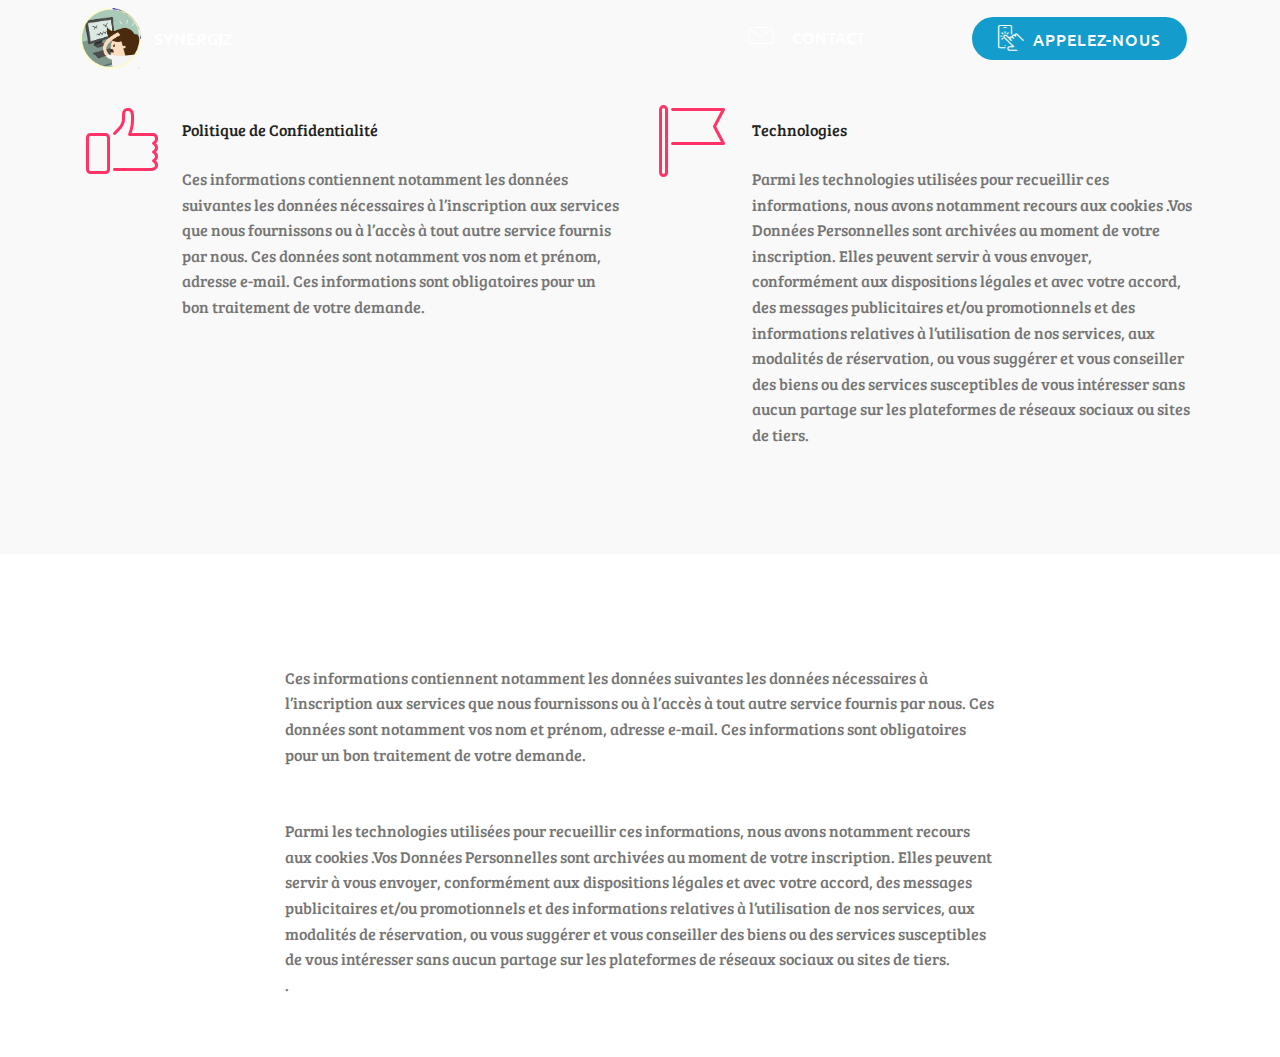
==== commit 552e6cce: "create github pages" ====
--- a/page1.html
+++ b/page1.html
@@ -1,24 +1,19 @@
 <!DOCTYPE html>
 <html>
 <head>
-  <!-- Site made with Mobirise Website Builder v4.3.5, https://mobirise.com -->
+  <!-- Site made with Mobirise Website Builder v4.4.1, https://mobirise.com -->
   <meta charset="UTF-8">
   <meta http-equiv="X-UA-Compatible" content="IE=edge">
-  <meta name="generator" content="Mobirise v4.3.5, mobirise.com">
+  <meta name="generator" content="Mobirise v4.4.1, mobirise.com">
   <meta name="viewport" content="width=device-width, initial-scale=1">
   <link rel="shortcut icon" href="assets/images/logo-synergiz-350x350.png" type="image/x-icon">
-  <meta name="description" content="ne soyez plus bloque.
-vous voulez comprendre et utiliser au mieux
-google whatsapp facebook instagram etc.? 
-cours particulier ou groupe de 5/6 
-par niveau. de nul a passable en informatique ">
-  <title>Page 1</title>
+  <meta name="description" content="Web Page Builder Description">
+  <title>confidentialite</title>
   <link rel="stylesheet" href="assets/web/assets/mobirise-icons/mobirise-icons.css">
   <link rel="stylesheet" href="assets/tether/tether.min.css">
   <link rel="stylesheet" href="assets/bootstrap/css/bootstrap.min.css">
   <link rel="stylesheet" href="assets/bootstrap/css/bootstrap-grid.min.css">
   <link rel="stylesheet" href="assets/bootstrap/css/bootstrap-reboot.min.css">
-  <link rel="stylesheet" href="assets/socicon/css/styles.css">
   <link rel="stylesheet" href="assets/dropdown/css/style.css">
   <link rel="stylesheet" href="assets/theme/css/style.css">
   <link rel="stylesheet" href="assets/mobirise/css/mbr-additional.css" type="text/css">
@@ -27,11 +22,11 @@
   
 </head>
 <body>
-<section class="menu cid-qzO5OX7JoN" once="menu" id="menu1-9" data-rv-view="64">
+<section class="menu cid-qzO5OX7JoN" once="menu" id="menu1-c" data-rv-view="65">
 
     
 
-    <nav class="navbar navbar-expand beta-menu navbar-dropdown align-items-center navbar-fixed-top navbar-toggleable-sm bg-color transparent">
+    <nav class="navbar navbar-expand beta-menu navbar-dropdown align-items-center navbar-toggleable-sm bg-color transparent">
         <button class="navbar-toggler navbar-toggler-right" type="button" data-toggle="collapse" data-target="#navbarSupportedContent" aria-controls="navbarSupportedContent" aria-expanded="false" aria-label="Toggle navigation">
             <div class="hamburger">
                 <span></span>
@@ -59,97 +54,61 @@
     </nav>
 </section>
 
-<section class="engine"><a href="https://mobirise.co/m">bootstrap table</a></section><section class="cid-qzO5R9YHpo mbr-fullscreen mbr-parallax-background" id="header15-a" data-rv-view="66">
-
-    
-
-    <div class="mbr-overlay" style="opacity: 0.3; background-color: rgb(0, 0, 0);"></div>
-
-    <div class="container align-right">
-<div class="row">
-    <div class="mbr-white col-lg-8 col-md-7 content-container">
-        <h1 class="mbr-section-title mbr-bold pb-3 mbr-fonts-style display-1"><span style="font-weight: normal;">UNE FORMATION WORDPRESS C’EST S’ASSURER UN METIER D'AVENIR</span><br></h1>
-        <p class="mbr-text pb-3 mbr-fonts-style display-5"><br>LE PLUS EXCITANT EST QUE CELA EST A LA PORTEE DE TOUT UN CHACUN EN QUELQUES HEURES GRACE A NOTRE METHODE PAS A PAS<br>ET LE PREMIER COURS EST GRATUIT!</p>
-    </div>
-    <div class="col-lg-4 col-md-5">
-    <div class="form-container">
-        <div class="media-container-column" data-form-type="formoid">
-            <div data-form-alert="" hidden="" class="align-center">MERCI ET A BIENTOT ET REMPLISSEZ CE FORMULAIRE A NOUVEAU SI BESOIN POUR UNE CONNAISSANCE</div>
-            <form class="mbr-form" action="https://mobirise.com/" method="post" data-form-title="Mobirise Form"><input type="hidden" data-form-email="true" value="ylV8qNxswEWo2vfbqRkFes9nmJ77/uJ+vr4a9lKBl2ToD3q6zFpM5joGrPOGAPH/pZxuKMTD00nSnxecI+leKlTcatU88sdvLytFyYJc9OniA1bjg/1QKRspBs2B7oHf">
-                <div data-for="name">
-                    <div class="form-group">
-                        <input type="text" class="form-control px-3" name="name" data-form-field="Name" placeholder="NOM" required="" id="name-header15-a">
-                    </div>
-                </div>
-                <div data-for="email">
-                    <div class="form-group">
-                        <input type="email" class="form-control px-3" name="email" data-form-field="Email" placeholder="EMAIL" required="" id="email-header15-a">
-                    </div>
-                </div>
-                <div data-for="phone">
-                    <div class="form-group">
-                        <input type="tel" class="form-control px-3" name="phone" data-form-field="Phone" placeholder="TELEPHONE" id="phone-header15-a">
-                    </div>
-                </div>
-                <div class="form-group" data-for="message">
-                    <textarea type="text" class="form-control px-3" name="message" rows="7" placeholder="PARLEZ NOUS DE VOUS ET DE VOTRE PARCOURS" data-form-field="Message" id="message-header15-a"></textarea>
-                </div>
-                <span class="input-group-btn"><button href="" type="submit" class="btn btn-secondary btn-form display-4">ENVOYER LA DEMANDE</button></span>
-            </form>
-        </div>
-    </div>
-    </div>
-</div>
-    </div>
-    
-</section>
-
-<section class="cid-qzTiPJWmVI mbr-reveal" id="footer1-b" data-rv-view="69">
+<section class="engine"><a href="https://mobirise.co/d">free website software</a></section><section class="features9 cid-qAWBpFq6cu" id="features9-f" data-rv-view="67">
 
     
 
     
+    <div class="container">
+        <div class="row justify-content-center">
+            <div class="card p-3 col-12 col-md-6">
+                <div class="media-container-row">
+                    <div class="card-img pr-2">
+                        <span class="mbr-iconfont mbri-like" media-simple="true"></span>
+                    </div>
+                    <div class="card-box">
+                        <h4 class="card-title py-3 mbr-fonts-style display-7">Politique de Confidentialité</h4>
+                        <p class="mbr-text mbr-fonts-style display-7">
+                           Ces informations contiennent notamment les données suivantes les données nécessaires à l’inscription aux services que nous fournissons ou à l’accès à tout autre service fournis par nous. Ces données sont notamment vos nom et prénom, adresse e-mail. Ces informations sont obligatoires pour un bon traitement de votre demande.
+                        </p>
+                    </div>
+                </div>
+            </div>
+
+            <div class="card p-3 col-12 col-md-6">
+                <div class="media-container-row">
+                    <div class="card-img pr-2">
+                        <span class="mbr-iconfont mbri-flag" media-simple="true"></span>
+                    </div>
+                    <div class="card-box">
+                        <h4 class="card-title py-3 mbr-fonts-style display-7">Technologies</h4>
+                        <p class="mbr-text mbr-fonts-style display-7">Parmi les technologies utilisées pour recueillir ces informations, nous avons notamment recours aux cookies .Vos Données Personnelles sont archivées au moment de votre inscription. Elles peuvent servir à vous envoyer, conformément aux dispositions légales et avec votre accord, des messages publicitaires et/ou promotionnels et des informations relatives à l’utilisation de nos services, aux modalités de réservation, ou vous suggérer et vous conseiller des biens ou des services susceptibles de vous intéresser sans aucun partage sur les plateformes de réseaux sociaux ou sites de tiers. 
+                        </p>
+                    </div>
+                </div>
+            </div>
+
+            
+
+            
+        </div>
+    </div>
+</section>
+
+<section class="mbr-section article content1 cid-qAWB6WmUY6" id="content1-e" data-rv-view="70">
+    
+     
 
     <div class="container">
-        <div class="media-container-row content text-white">
-            <div class="col-12 col-md-3">
-                <div class="media-wrap">
-                    <a href="http://lahaie.esy.es">
-                        <img src="assets/images/logo-synergiz-350x350.png" alt="Mobirise" title="" media-simple="true">
-                    </a>
-                </div>
-            </div>
-            <div class="col-12 col-md-3 mbr-fonts-style display-4">
-                <h5 class="pb-3">SynergiZ&nbsp;<br>
-                <div>BP 59<br>75019 PARIS CEDEX19<br><br></div><div>inscriptions&nbsp;<br><a href="tel:+33177473650">0177473650</a></div><div><br><br><br></div></h5>
-                <p class="mbr-text"></p>
-            </div>
-            <div class="col-12 col-md-3 mbr-fonts-style display-7">
-                <h5 class="pb-3">
-                    Contact Us</h5>
-                <p class="mbr-text">
-                    Email: <a href="index.html#header15-1">support@LAHAIE.esy.es</a><br>Phone: <a href="tel:+33177473650">+33177473650</a><br>Partagez <a href="http://facebook.com" target="_blank">sur facebook</a><br><br></p>
-            </div>
-            <div class="col-12 col-md-3 mbr-fonts-style display-7">
-                <h5 class="pb-3">Groupe Zébulon Communication<br><br>Retrouvez nos autres formations sur <a href="http://www.lahaie.esy.es" target="_blank">www.lahaie.esy.es</a></h5>
-                <p class="mbr-text">&nbsp;</p>
-            </div>
-        </div>
-        <div class="footer-lower">
-            <div class="media-container-row">
-                <div class="col-sm-12">
-                    <hr>
-                </div>
-            </div>
-            <div class="media-container-row mbr-white">
-                <div class="col-sm-6 copyright">
-                    <p class="mbr-text mbr-fonts-style display-7">
-                        © Copyright 2017 synergiz - design by <a href="http://madebygideon.tk" target="_blank">MadeByGideon</a></p>
-                </div>
-                <div class="col-md-6">
-                    
-                </div>
-            </div>
+        <div class="media-container-row">
+            <div class="mbr-text col-12 col-md-8 mbr-fonts-style display-7"><div><br></div>
+
+<div></div><div>
+&nbsp; &nbsp; </div><div>Ces informations contiennent notamment les données suivantes les données nécessaires à l’inscription aux services que nous fournissons ou à l’accès à tout autre service fournis par nous. Ces données sont notamment vos nom et prénom, adresse e-mail. Ces informations sont obligatoires pour un bon traitement de votre demande.
+</div><div>&nbsp; &nbsp; </div><div><br></div><div>Parmi les technologies utilisées pour recueillir ces informations, nous avons notamment recours aux cookies .Vos Données Personnelles sont archivées au moment de votre inscription. Elles peuvent servir à vous envoyer, conformément aux dispositions légales et avec votre accord, des messages publicitaires et/ou promotionnels et des informations relatives à l’utilisation de nos services, aux modalités de réservation, ou vous suggérer et vous conseiller des biens ou des services susceptibles de vous intéresser sans aucun partage sur les plateformes de réseaux sociaux ou sites de tiers.&nbsp;
+</div><div></div><div>
+.
+            </div></div>
         </div>
     </div>
 </section>
@@ -160,11 +119,9 @@
   <script src="assets/tether/tether.min.js"></script>
   <script src="assets/bootstrap/js/bootstrap.min.js"></script>
   <script src="assets/smooth-scroll/smooth-scroll.js"></script>
+  <script src="assets/dropdown/js/script.min.js"></script>
   <script src="assets/touch-swipe/jquery.touch-swipe.min.js"></script>
-  <script src="assets/jarallax/jarallax.min.js"></script>
-  <script src="assets/dropdown/js/script.min.js"></script>
   <script src="assets/theme/js/script.js"></script>
-  <script src="assets/formoid/formoid.min.js"></script>
   
   
 </body>
--- a/assets/mobirise/css/mbr-additional.css
+++ b/assets/mobirise/css/mbr-additional.css
@@ -2176,93 +2176,49 @@
     flex-shrink: 0;
   }
 }
-.cid-qzO5R9YHpo {
-  background-image: url("../../../assets/images/old-woman-scolding-600-1342x680.jpg");
-}
-.cid-qzO5R9YHpo .form-container {
-  transition: all .2s;
-  border: 1px solid #ffffff;
-  padding: 1rem;
-}
-.cid-qzO5R9YHpo .input-group-btn {
-  justify-content: center;
-}
-@media (min-width: 768px) {
-  .cid-qzO5R9YHpo .content-container {
-    padding-right: 5rem;
-  }
-}
-.cid-qzO5R9YHpo H1 {
-  text-align: right;
-}
-.cid-qzO5R9YHpo .mbr-text,
-.cid-qzO5R9YHpo .mbr-section-btn {
-  text-align: right;
-}
-.cid-qzTiPJWmVI {
+.cid-qAWBpFq6cu {
+  padding-top: 90px;
+  padding-bottom: 90px;
+  background-color: #f9f9f9;
+}
+.cid-qAWBpFq6cu h4 {
+  text-align: left;
+  font-weight: 500;
+}
+.cid-qAWBpFq6cu p {
+  color: #767676;
+  text-align: left;
+  margin-bottom: 0;
+}
+.cid-qAWBpFq6cu .card-img {
+  text-align: left;
+  -webkit-flex: 1 0 auto;
+  flex: 1 0 auto;
+  width: auto;
+}
+.cid-qAWBpFq6cu .card-img span {
+  font-size: 72px;
+  color: #ff3366;
+}
+.cid-qAWBpFq6cu .card-box {
+  padding-left: 1rem;
+  word-break: break-word;
+}
+@media (max-width: 991px) {
+  .cid-qAWBpFq6cu .card-img {
+    text-align: left;
+    padding-bottom: 0.75rem;
+  }
+  .cid-qAWBpFq6cu .card-box {
+    padding-left: 0;
+  }
+}
+.cid-qAWB6WmUY6 {
   padding-top: 60px;
   padding-bottom: 60px;
-  background-color: #333333;
-}
-@media (max-width: 767px) {
-  .cid-qzTiPJWmVI .content {
-    text-align: center;
-  }
-  .cid-qzTiPJWmVI .content > div:not(:last-child) {
-    margin-bottom: 2rem;
-  }
-}
-@media (max-width: 767px) {
-  .cid-qzTiPJWmVI .media-wrap {
-    margin-bottom: 1rem;
-  }
-}
-.cid-qzTiPJWmVI .media-wrap .mbr-iconfont-logo {
-  font-size: 7.5rem;
-  color: #f36;
-}
-.cid-qzTiPJWmVI .media-wrap img {
-  height: 6rem;
-}
-@media (max-width: 767px) {
-  .cid-qzTiPJWmVI .footer-lower .copyright {
-    margin-bottom: 1rem;
-    text-align: center;
-  }
-}
-.cid-qzTiPJWmVI .footer-lower hr {
-  margin: 1rem 0;
-  border-color: #fff;
-  opacity: .05;
-}
-.cid-qzTiPJWmVI .footer-lower .social-list {
-  padding-left: 0;
-  margin-bottom: 0;
-  list-style: none;
-  display: flex;
-  flex-wrap: wrap;
-  justify-content: flex-end;
-  -webkit-justify-content: flex-end;
-}
-.cid-qzTiPJWmVI .footer-lower .social-list .mbr-iconfont-social {
-  font-size: 1.3rem;
-  color: #fff;
-}
-.cid-qzTiPJWmVI .footer-lower .social-list .soc-item {
-  margin: 0 .5rem;
-}
-.cid-qzTiPJWmVI .footer-lower .social-list a {
-  margin: 0;
-  opacity: .5;
-  -webkit-transition: .2s linear;
-  transition: .2s linear;
-}
-.cid-qzTiPJWmVI .footer-lower .social-list a:hover {
-  opacity: 1;
-}
-@media (max-width: 767px) {
-  .cid-qzTiPJWmVI .footer-lower .social-list {
-    justify-content: center;
-    -webkit-justify-content: center;
-  }
-}
+  background-color: #ffffff;
+}
+.cid-qAWB6WmUY6 .mbr-text,
+.cid-qAWB6WmUY6 blockquote {
+  color: #767676;
+}
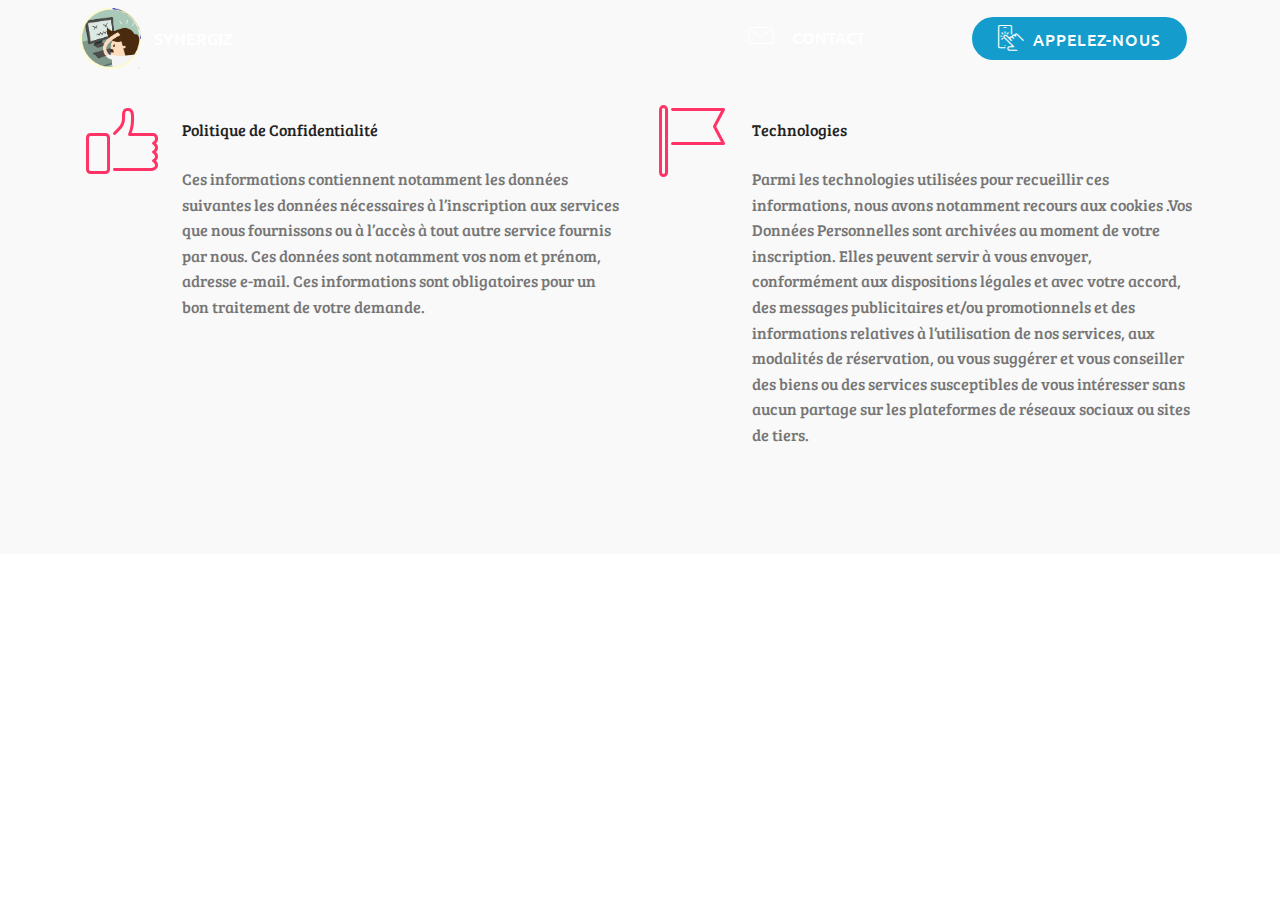
==== commit 0f6e54af: "create github pages" ====
--- a/page1.html
+++ b/page1.html
@@ -22,7 +22,7 @@
   
 </head>
 <body>
-<section class="menu cid-qzO5OX7JoN" once="menu" id="menu1-c" data-rv-view="65">
+<section class="menu cid-qzO5OX7JoN" once="menu" id="menu1-c" data-rv-view="93">
 
     
 
@@ -54,7 +54,7 @@
     </nav>
 </section>
 
-<section class="engine"><a href="https://mobirise.co/d">free website software</a></section><section class="features9 cid-qAWBpFq6cu" id="features9-f" data-rv-view="67">
+<section class="engine"><a href="https://mobirise.co/c">web maker</a></section><section class="features9 cid-qAWBpFq6cu" id="features9-f" data-rv-view="95">
 
     
 
@@ -95,24 +95,6 @@
     </div>
 </section>
 
-<section class="mbr-section article content1 cid-qAWB6WmUY6" id="content1-e" data-rv-view="70">
-    
-     
-
-    <div class="container">
-        <div class="media-container-row">
-            <div class="mbr-text col-12 col-md-8 mbr-fonts-style display-7"><div><br></div>
-
-<div></div><div>
-&nbsp; &nbsp; </div><div>Ces informations contiennent notamment les données suivantes les données nécessaires à l’inscription aux services que nous fournissons ou à l’accès à tout autre service fournis par nous. Ces données sont notamment vos nom et prénom, adresse e-mail. Ces informations sont obligatoires pour un bon traitement de votre demande.
-</div><div>&nbsp; &nbsp; </div><div><br></div><div>Parmi les technologies utilisées pour recueillir ces informations, nous avons notamment recours aux cookies .Vos Données Personnelles sont archivées au moment de votre inscription. Elles peuvent servir à vous envoyer, conformément aux dispositions légales et avec votre accord, des messages publicitaires et/ou promotionnels et des informations relatives à l’utilisation de nos services, aux modalités de réservation, ou vous suggérer et vous conseiller des biens ou des services susceptibles de vous intéresser sans aucun partage sur les plateformes de réseaux sociaux ou sites de tiers.&nbsp;
-</div><div></div><div>
-.
-            </div></div>
-        </div>
-    </div>
-</section>
-
 
   <script src="assets/web/assets/jquery/jquery.min.js"></script>
   <script src="assets/popper/popper.min.js"></script>
--- a/assets/mobirise/css/mbr-additional.css
+++ b/assets/mobirise/css/mbr-additional.css
@@ -2213,12 +2213,3 @@
     padding-left: 0;
   }
 }
-.cid-qAWB6WmUY6 {
-  padding-top: 60px;
-  padding-bottom: 60px;
-  background-color: #ffffff;
-}
-.cid-qAWB6WmUY6 .mbr-text,
-.cid-qAWB6WmUY6 blockquote {
-  color: #767676;
-}
